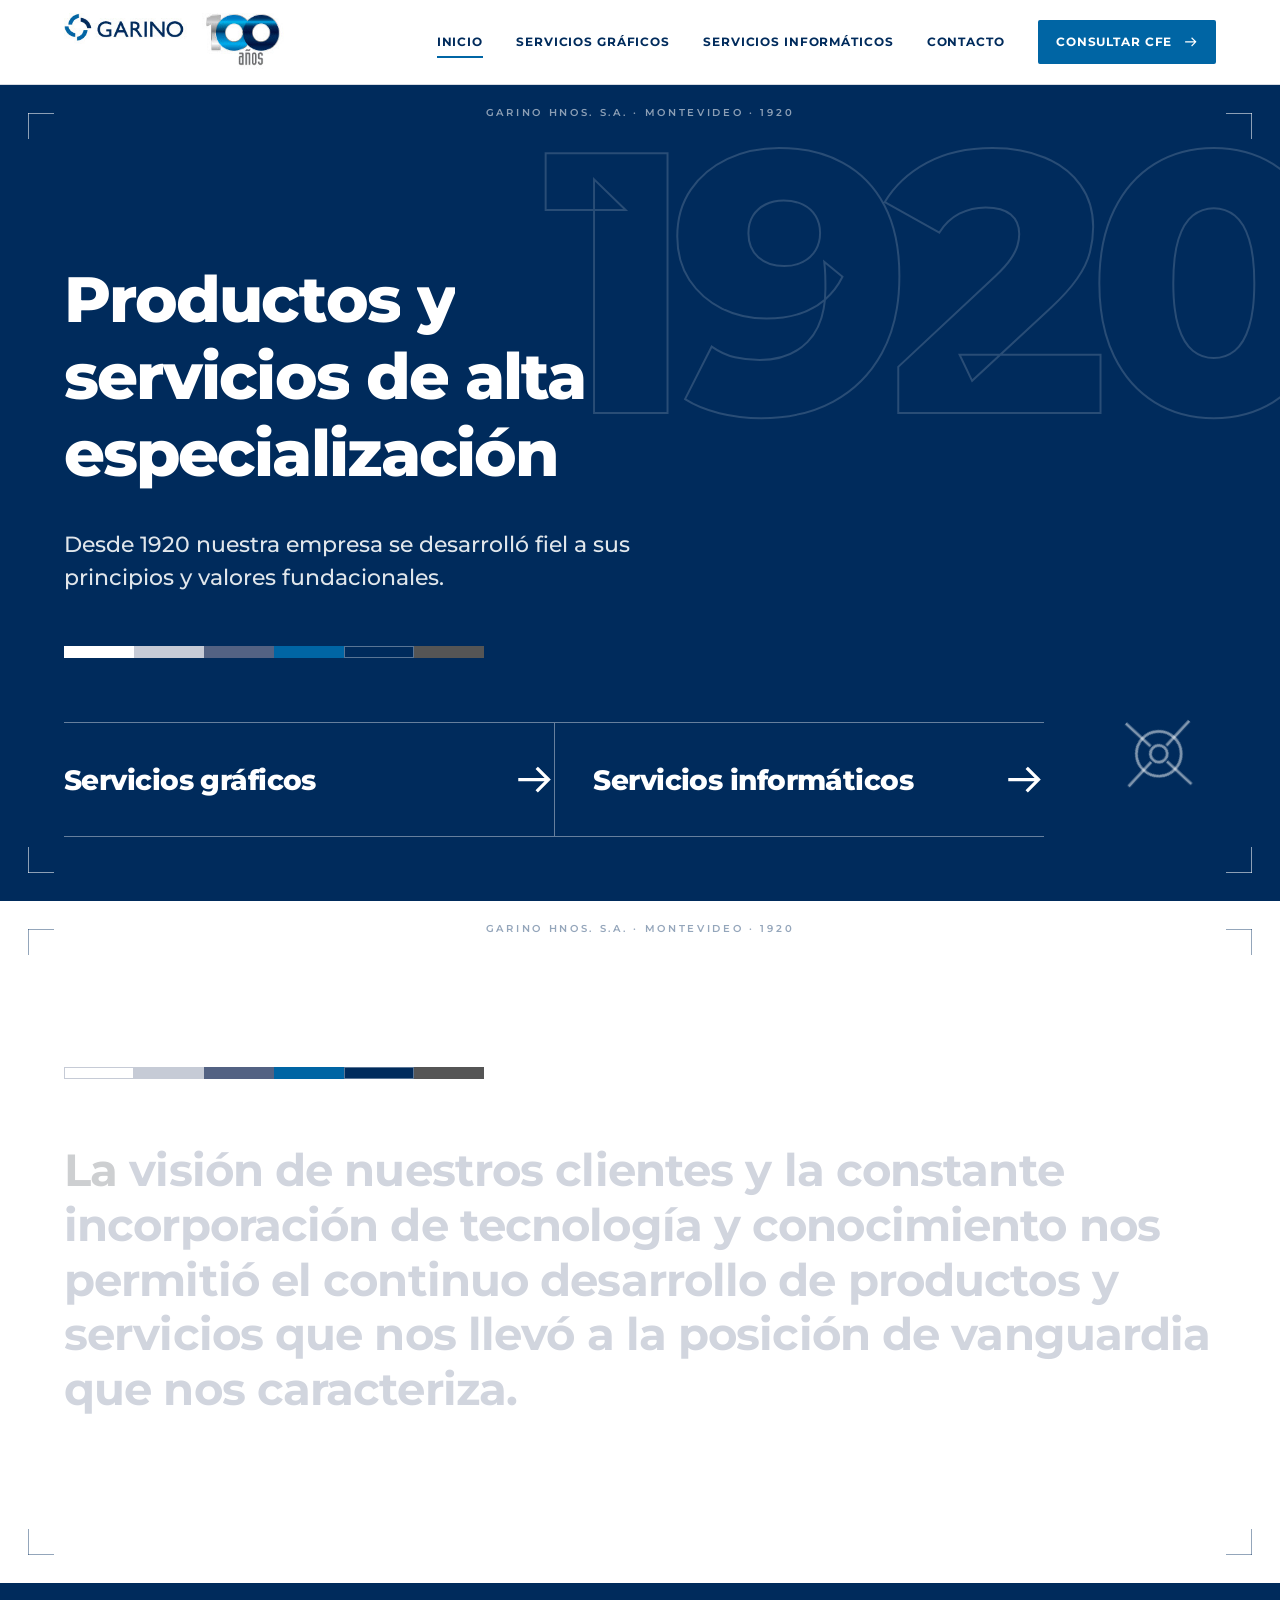
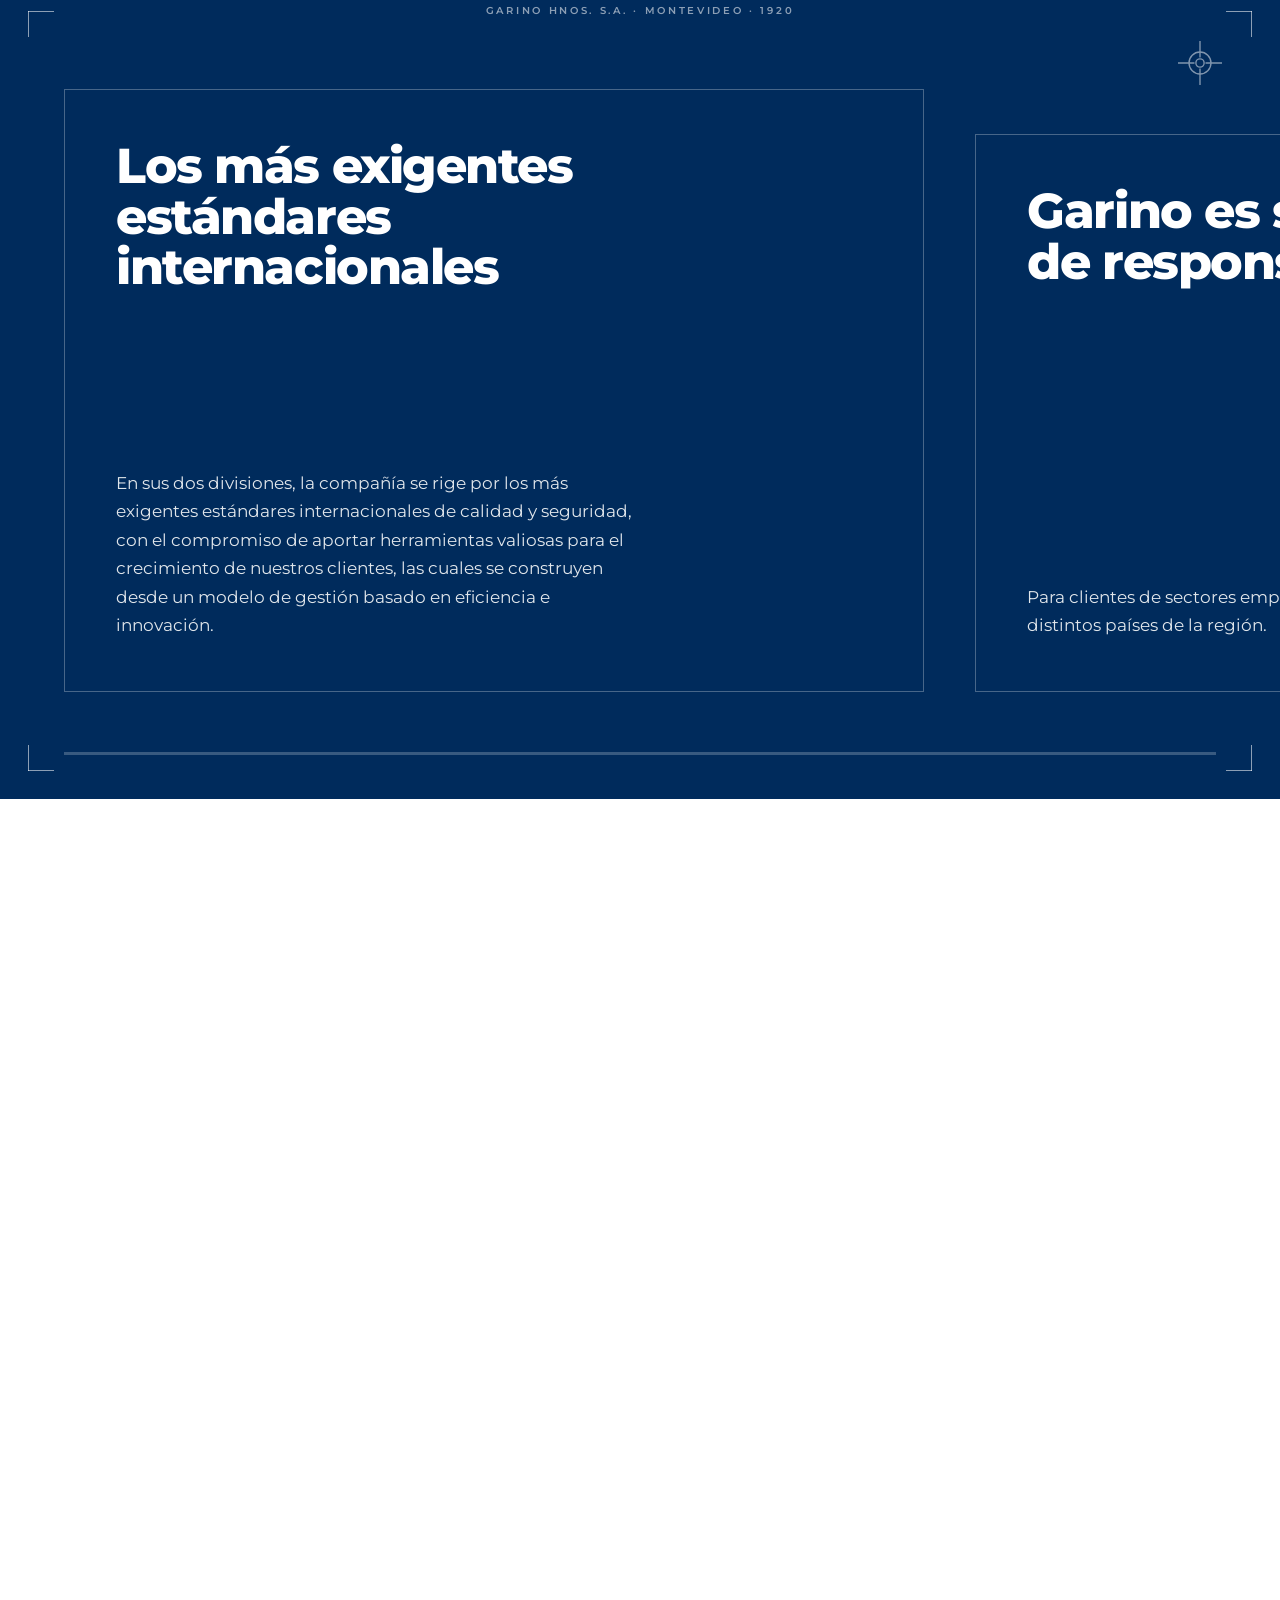
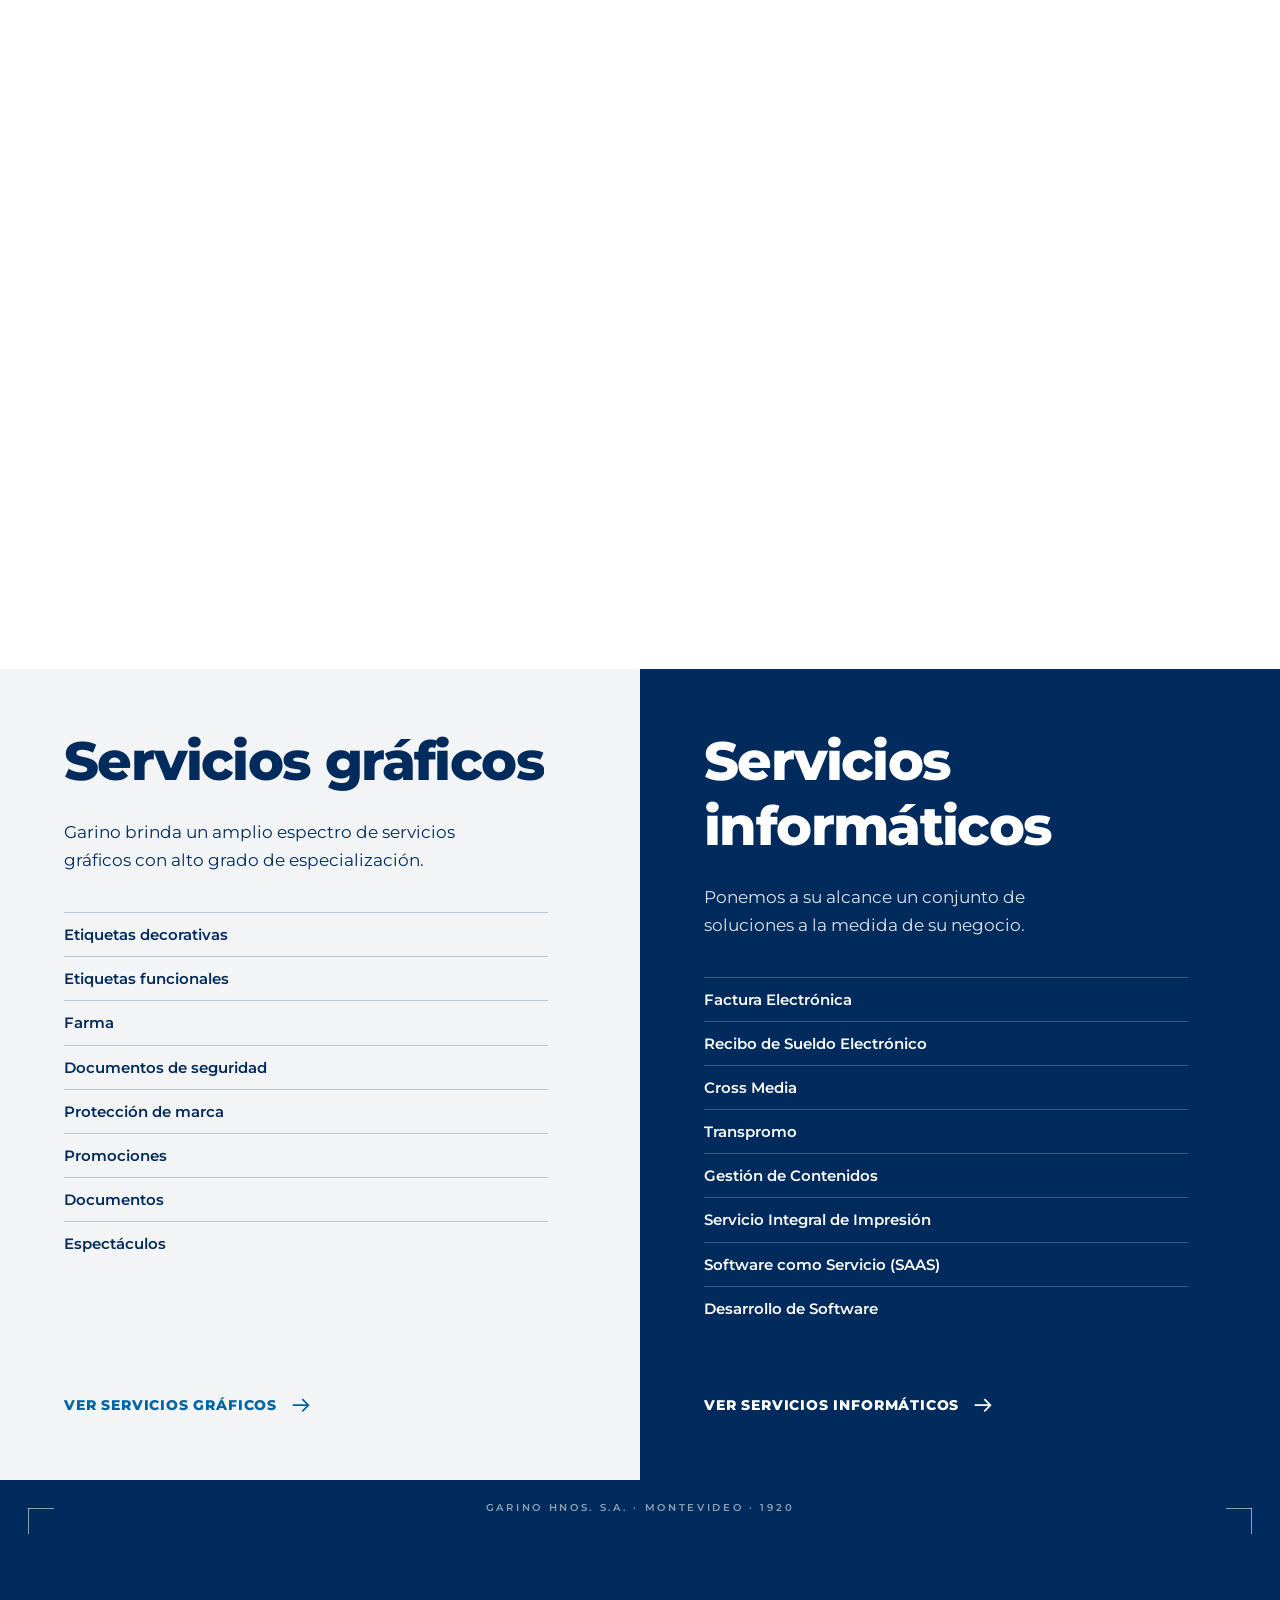
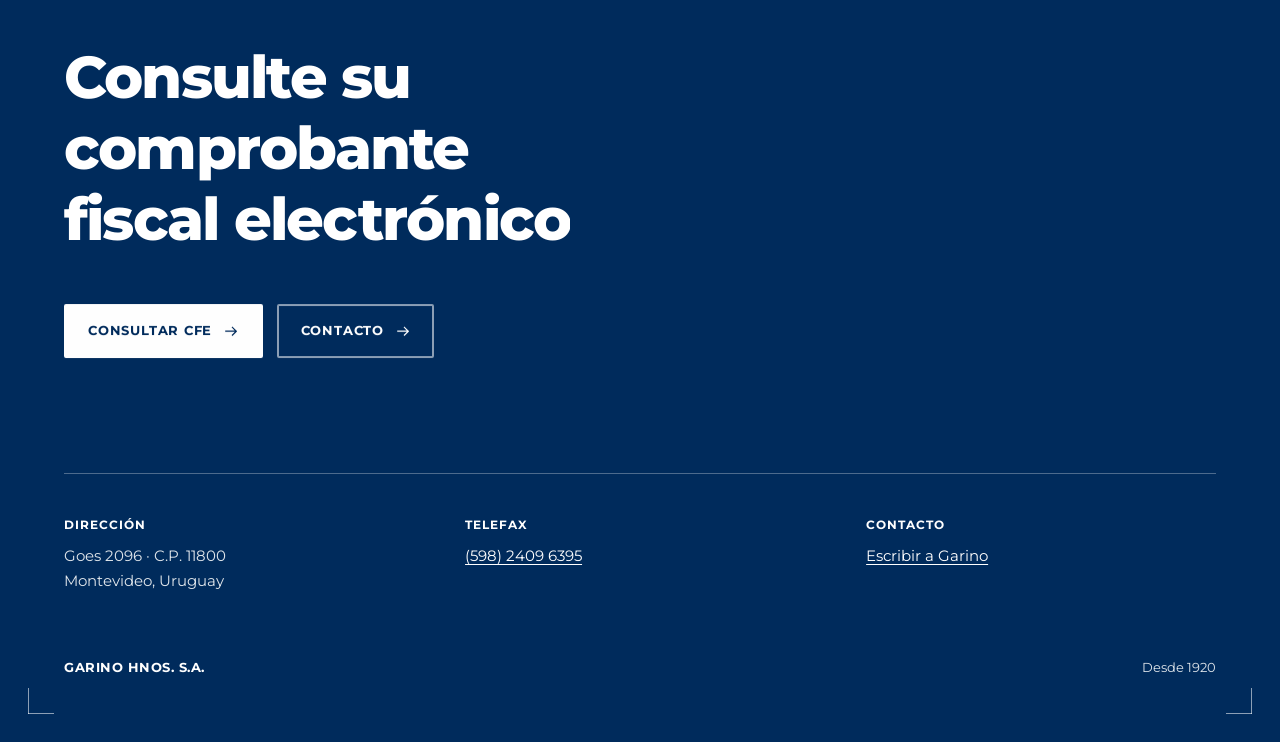
==== index.html @ b213af1c "Restyling completo de Garino: pliego de control, tres páginas, scroll con GSAP Co-Authored-By: Claud" ====
<!DOCTYPE html>
<html lang="es-UY">
<head>
<meta charset="utf-8">
<meta name="viewport" content="width=device-width, initial-scale=1">
<title>GARINO HNOS. S.A. — Productos y servicios de alta especialización</title>
<meta name="description" content="GARINO HNOS. S.A., Montevideo, Uruguay. Desde 1920, servicios gráficos y servicios informáticos de alta especialización.">
<meta name="theme-color" content="#002b5c">
<link rel="preload" href="fonts/Montserrat-Variable.woff2" as="font" type="font/woff2" crossorigin>
<link rel="stylesheet" href="css/styles.css">
<script>document.documentElement.classList.add("js");if(!matchMedia("(prefers-reduced-motion: reduce)").matches)document.documentElement.classList.add("motion");</script>
</head>
<body>
<svg width="0" height="0" style="position:absolute" aria-hidden="true" focusable="false">
  <symbol id="arrow" viewBox="0 0 24 24"><path d="M3 12h17M14 5.5 20.5 12 14 18.5" fill="none" stroke="currentColor" stroke-width="2" stroke-linecap="square"/></symbol>
  <symbol id="reg" viewBox="0 0 48 48"><g fill="none" stroke="currentColor" stroke-width="1.5"><circle cx="24" cy="24" r="12"/><circle cx="24" cy="24" r="4.5"/><path d="M24 0v18M24 30v18M0 24h18M30 24h18"/></g></symbol>
</svg>
<a class="skip" href="#contenido">Ir al contenido</a>
<div class="progress" aria-hidden="true"></div>

<header class="site-header">
  <div class="wrap site-header__in">
    <a class="brand" href="index.html" aria-label="Garino, más de 100 años — inicio"><img src="img/logo_100_anos.jpg" width="346" height="91" alt="GARINO — 100 años"></a>
    <button class="nav-toggle" type="button" aria-expanded="false" aria-controls="nav" aria-label="Menú"><span></span><span></span><span></span></button>
    <nav class="nav" id="nav" aria-label="Principal">
      <a href="index.html" aria-current="page">Inicio</a>
      <a href="graficos.html">Servicios gráficos</a>
      <a href="informaticos.html">Servicios informáticos</a>
      <a href="https://www.garino.com.uy/servicios_informaticos/Contacto.php">Contacto</a>
      <a class="btn" href="https://www.garino.com.uy/consultacfe/">Consultar CFE <svg class="i" aria-hidden="true"><use href="#arrow"/></svg></a>
    </nav>
  </div>
</header>

<main id="contenido">

  <section class="hero sheet sheet--navy">
    <span class="marks" aria-hidden="true"></span>
    <div class="hero__year" aria-hidden="true" data-parallax="0.18">1920</div>
    <div class="hero__reg" aria-hidden="true"><svg class="reg" data-spin><use href="#reg"/></svg></div>
    <div class="wrap">
      <h1 data-split>Productos y servicios de alta especialización</h1>
      <p class="lead" data-reveal>Desde 1920 nuestra empresa se desarrolló fiel a sus principios y valores fundacionales.</p>
      <div class="wedge" aria-hidden="true" data-reveal data-delay="0.1"><i></i><i></i><i></i><i></i><i></i><i></i></div>
      <nav class="doors" aria-label="Divisiones" data-reveal data-delay="0.2">
        <a class="door" href="graficos.html"><span>Servicios gráficos</span><svg class="i" aria-hidden="true"><use href="#arrow"/></svg></a>
        <a class="door" href="informaticos.html"><span>Servicios informáticos</span><svg class="i" aria-hidden="true"><use href="#arrow"/></svg></a>
      </nav>
    </div>
  </section>

  <section class="section sheet">
    <span class="marks marks--ink" aria-hidden="true"></span>
    <div class="wrap">
      <div class="wedge wedge--light section__wedge" aria-hidden="true"><i></i><i></i><i></i><i></i><i></i><i></i></div>
      <p class="statement">La visión de nuestros clientes y la constante incorporación de tecnología y conocimiento nos permitió el continuo desarrollo de productos y servicios que nos llevó a la posición de vanguardia que nos caracteriza.</p>
    </div>
  </section>

  <section class="hscroll sheet sheet--navy" aria-label="Principios de Garino">
    <span class="marks" aria-hidden="true"></span>
    <svg class="reg hscroll__reg" aria-hidden="true"><use href="#reg"/></svg>
    <div class="hscroll__pin">
      <div class="hscroll__track">
        <article class="panel">
          <div class="panel__top"><h2>Los más exigentes estándares internacionales</h2></div>
          <p>En sus dos divisiones, la compañía se rige por los más exigentes estándares internacionales de calidad y seguridad, con el compromiso de aportar herramientas valiosas para el crecimiento de nuestros clientes, las cuales se construyen desde un modelo de gestión basado en eficiencia e innovación.</p>
        </article>
        <article class="panel">
          <div class="panel__top"><h2>Garino es sinónimo de responsabilidad</h2></div>
          <p>Para clientes de sectores empresariales y de gobierno en distintos países de la región.</p>
        </article>
        <article class="panel">
          <div class="panel__top"><h2>Crece junto a sus clientes</h2></div>
          <p>Con una estructura ágil y un equipo humano orientado a la búsqueda de soluciones creativas, Garino crece junto a sus clientes, tan lejos como los nuevos desafíos lo demanden.</p>
        </article>
      </div>
    </div>
    <div class="hscroll__bar" aria-hidden="true"></div>
  </section>

  <section class="divisions" aria-label="Divisiones">
    <a class="division division--a" href="graficos.html">
      <div>
        <h2 data-split>Servicios gráficos</h2>
        <p data-reveal style="margin-top:20px">Garino brinda un amplio espectro de servicios gráficos con alto grado de especialización.</p>
        <ul class="division__list" data-reveal><li>Etiquetas decorativas</li><li>Etiquetas funcionales</li><li>Farma</li><li>Documentos de seguridad</li><li>Protección de marca</li><li>Promociones</li><li>Documentos</li><li>Espectáculos</li></ul>
      </div>
      <span class="division__cta">Ver servicios gráficos <svg class="i" aria-hidden="true"><use href="#arrow"/></svg></span>
    </a>
    <a class="division division--b" href="informaticos.html">
      <div>
        <h2 data-split>Servicios informáticos</h2>
        <p data-reveal style="margin-top:20px">Ponemos a su alcance un conjunto de soluciones a la medida de su negocio.</p>
        <ul class="division__list" data-reveal><li>Factura Electrónica</li><li>Recibo de Sueldo Electrónico</li><li>Cross Media</li><li>Transpromo</li><li>Gestión de Contenidos</li><li>Servicio Integral de Impresión</li><li>Software como Servicio (SAAS)</li><li>Desarrollo de Software</li></ul>
      </div>
      <span class="division__cta">Ver servicios informáticos <svg class="i" aria-hidden="true"><use href="#arrow"/></svg></span>
    </a>
  </section>

  <section class="closing sheet sheet--navy">
    <span class="marks" aria-hidden="true"></span>
    <div class="wrap">
      <h2 data-split>Consulte su comprobante fiscal electrónico</h2>
      <div class="closing__actions" data-reveal>
        <a class="btn btn--light" href="https://www.garino.com.uy/consultacfe/">Consultar CFE <svg class="i" aria-hidden="true"><use href="#arrow"/></svg></a>
        <a class="btn btn--ghost" href="https://www.garino.com.uy/servicios_informaticos/Contacto.php">Contacto <svg class="i" aria-hidden="true"><use href="#arrow"/></svg></a>
      </div>
      <div class="footer-grid">
        <div><h3>Dirección</h3><address>Goes 2096 &middot; C.P. 11800<br>Montevideo, Uruguay</address></div>
        <div><h3>Telefax</h3><p><a href="tel:+59824096395">(598) 2409 6395</a></p></div>
        <div><h3>Contacto</h3><p><a href="https://www.garino.com.uy/servicios_informaticos/Contacto.php">Escribir a Garino</a></p></div>
      </div>
      <div class="footer-note"><strong>GARINO HNOS. S.A.</strong><span>Desde 1920</span></div>
    </div>
  </section>
</main>

<script src="js/vendor/gsap.min.js"></script>
<script src="js/vendor/ScrollTrigger.min.js"></script>
<script src="js/main.js"></script>
</body>
</html>
---- css/styles.css ----
/* GARINO HNOS. S.A. — restyling. Concepto: la página como pliego de imprenta. */

@font-face {
  font-family: "Montserrat";
  src: url("../fonts/Montserrat-Variable-ext.woff2") format("woff2");
  font-weight: 100 900;
  font-style: normal;
  font-display: swap;
  unicode-range: U+0100-02BA, U+02BD-02C5, U+02C7-02CC, U+02CE-02D7, U+02DD-02FF, U+0304, U+0308, U+0329, U+1D00-1DBF, U+1E00-1E9F, U+1EF2-1EFF, U+2020, U+20A0-20AB, U+20AD-20C0, U+2113, U+2C60-2C7F, U+A720-A7FF;
}
@font-face {
  font-family: "Montserrat";
  src: url("../fonts/Montserrat-Variable.woff2") format("woff2");
  font-weight: 100 900;
  font-style: normal;
  font-display: swap;
  unicode-range: U+0000-00FF, U+0131, U+0152-0153, U+02BB-02BC, U+02C6, U+02DA, U+02DC, U+0304, U+0308, U+0329, U+2000-206F, U+20AC, U+2122, U+2191, U+2193, U+2212, U+2215, U+FEFF, U+FFFD;
}

:root {
  --navy: #002b5c;
  --blue: #0065a4;
  --slate: #536283;
  --mist: #c6cbd6;
  --ink: #555555;
  --on-navy: color-mix(in srgb, #ffffff 88%, #002b5c);
  --white: #ffffff;
  --paper: color-mix(in srgb, var(--mist) 22%, white);

  --font: "Montserrat", system-ui, -apple-system, "Segoe UI", Arial, sans-serif;
  --gutter: clamp(20px, 5vw, 88px);
  --section: clamp(96px, 13vw, 190px);
  --header-h: 84px;
  --ease: cubic-bezier(0.16, 1, 0.3, 1);
}

*, *::before, *::after { box-sizing: border-box; }
html { scroll-behavior: smooth; -webkit-text-size-adjust: 100%; scrollbar-color: var(--blue) var(--paper); }
body {
  margin: 0;
  font-family: var(--font);
  font-size: 1.0625rem;
  line-height: 1.65;
  color: var(--ink);
  background: var(--white);
  overflow-x: clip;
  -webkit-font-smoothing: antialiased;
  text-rendering: optimizeLegibility;
}
img, svg { display: block; max-width: 100%; }
a { color: inherit; text-decoration-thickness: 1px; text-underline-offset: 0.22em; }
p { margin: 0 0 1em; max-width: 66ch; }
h1, h2, h3 { font-family: var(--font); font-weight: 800; line-height: 1.04; letter-spacing: -0.03em; margin: 0; text-wrap: balance; color: var(--navy); }
h1 { font-size: clamp(2.3rem, 5vw, 4.5rem); }
h2 { font-size: clamp(1.9rem, 4.6vw, 3.9rem); }
h3 { font-size: clamp(1.25rem, 2vw, 1.6rem); font-weight: 700; letter-spacing: -0.015em; line-height: 1.2; }
ul { margin: 0; padding: 0; list-style: none; }
::selection { background: var(--blue); color: var(--white); }
:focus-visible { outline: 3px solid var(--blue); outline-offset: 3px; }
.on-navy :focus-visible, .sheet--navy :focus-visible { outline-color: var(--white); }
.sr-only { position: absolute; width: 1px; height: 1px; overflow: hidden; clip: rect(0 0 0 0); white-space: nowrap; }
.skip { position: absolute; left: 12px; top: -60px; background: var(--navy); color: var(--white); padding: 10px 16px; z-index: 100; font-weight: 700; }
.skip:focus { top: 12px; }
.i { width: 1.1em; height: 1.1em; flex: none; }
.wrap { width: 100%; max-width: 1480px; margin-inline: auto; padding-inline: var(--gutter); }

/* Progreso de lectura: barra de color del pliego */
.progress { position: fixed; inset: 0 0 auto 0; height: 3px; z-index: 60; background: transparent; pointer-events: none; }
.progress::after { content: ""; display: block; height: 100%; background: var(--blue); transform-origin: 0 50%; transform: scaleX(var(--p, 0)); }

/* Cabecera */
.site-header { position: sticky; top: 0; z-index: 50; background: var(--white); border-bottom: 1px solid color-mix(in srgb, var(--mist) 70%, white); }
.site-header__in { display: flex; align-items: center; justify-content: space-between; gap: 24px; height: var(--header-h); }
.brand { display: block; line-height: 0; }
.brand img { height: 58px; width: auto; }
.nav { display: flex; align-items: center; gap: clamp(18px, 2.6vw, 40px); }
.nav a { font-size: 0.78rem; font-weight: 700; letter-spacing: 0.07em; text-transform: uppercase; text-decoration: none; color: var(--navy); padding: 8px 0; position: relative; }
.nav a:not(.btn)::after { content: ""; position: absolute; left: 0; right: 0; bottom: 2px; height: 2px; background: var(--blue); transform: scaleX(0); transform-origin: 0 50%; transition: transform 0.4s var(--ease); }
.nav a:not(.btn):hover::after, .nav a[aria-current="page"]::after { transform: scaleX(1); }
.nav-toggle { display: none; width: 48px; height: 48px; border: 0; background: none; color: var(--navy); cursor: pointer; padding: 0; margin-right: -10px; }
.nav-toggle span { display: block; width: 24px; height: 2px; background: currentColor; margin: 6px auto; transition: transform 0.35s var(--ease), opacity 0.2s; }
.nav-open .nav-toggle span:nth-child(1) { transform: translateY(8px) rotate(45deg); }
.nav-open .nav-toggle span:nth-child(2) { opacity: 0; }
.nav-open .nav-toggle span:nth-child(3) { transform: translateY(-8px) rotate(-45deg); }

.btn { display: inline-flex; align-items: center; gap: 12px; padding: 14px 22px; font-weight: 700; font-size: 0.82rem; letter-spacing: 0.06em; text-transform: uppercase; text-decoration: none; background: var(--blue); color: var(--white); border: 2px solid var(--blue); border-radius: 2px; transition: background 0.3s, color 0.3s, border-color 0.3s; }
.btn:hover { background: var(--navy); border-color: var(--navy); }
.btn .i { transition: transform 0.4s var(--ease); }
.btn:hover .i { transform: translateX(4px); }
.btn--light { background: var(--white); color: var(--navy); border-color: var(--white); }
.btn--light:hover { background: var(--mist); border-color: var(--mist); color: var(--navy); }
.btn--ghost { background: transparent; color: var(--white); border-color: color-mix(in srgb, var(--white) 55%, transparent); }
.btn--ghost:hover { background: var(--white); color: var(--navy); border-color: var(--white); }
.site-header .btn { padding: 10px 16px; color: var(--white); }

/* Pliego: marcas de corte, registro y escala de tonos */
.sheet { position: relative; isolation: isolate; }
.sheet--navy { background: var(--navy); color: var(--white); }
.sheet--navy h1, .sheet--navy h2, .sheet--navy h3 { color: var(--white); }
.sheet--navy p { color: var(--on-navy); }
.sheet--paper { background: var(--paper); }
.marks { position: absolute; inset: clamp(14px, 2.2vw, 30px); pointer-events: none; z-index: 1; color: color-mix(in srgb, currentColor 55%, transparent);
  --m: 26px;
  background:
    linear-gradient(currentColor, currentColor) 0 0 / var(--m) 1px no-repeat,
    linear-gradient(currentColor, currentColor) 0 0 / 1px var(--m) no-repeat,
    linear-gradient(currentColor, currentColor) 100% 0 / var(--m) 1px no-repeat,
    linear-gradient(currentColor, currentColor) 100% 0 / 1px var(--m) no-repeat,
    linear-gradient(currentColor, currentColor) 0 100% / var(--m) 1px no-repeat,
    linear-gradient(currentColor, currentColor) 0 100% / 1px var(--m) no-repeat,
    linear-gradient(currentColor, currentColor) 100% 100% / var(--m) 1px no-repeat,
    linear-gradient(currentColor, currentColor) 100% 100% / 1px var(--m) no-repeat; }
.marks::after { content: "GARINO HNOS. S.A.  \00B7  MONTEVIDEO  \00B7  1920"; position: absolute; top: -5px; left: 50%; transform: translateX(-50%); font-size: 0.6rem; font-weight: 600; letter-spacing: 0.28em; white-space: nowrap; color: inherit; background: transparent; padding: 0 12px; line-height: 10px; }
.marks--ink { color: color-mix(in srgb, var(--navy) 42%, transparent); }
.section__wedge { margin-bottom: clamp(40px, 5vw, 72px); }
.wedge { display: flex; height: 12px; width: 100%; max-width: 420px; }
.wedge i { flex: 1; display: block; }
.wedge i:nth-child(1) { background: var(--white); }
.wedge i:nth-child(2) { background: var(--mist); }
.wedge i:nth-child(3) { background: var(--slate); }
.wedge i:nth-child(4) { background: var(--blue); }
.wedge i:nth-child(5) { background: var(--navy); box-shadow: inset 0 0 0 1px color-mix(in srgb, var(--white) 35%, transparent); }
.wedge i:nth-child(6) { background: var(--ink); }
.wedge--light i:nth-child(1) { box-shadow: inset 0 0 0 1px var(--mist); }
.reg { width: 56px; height: 56px; color: currentColor; }

/* Héroe */
.hero { min-height: calc(100svh - var(--header-h)); display: flex; align-items: flex-end; overflow: hidden; padding-block: clamp(48px, 6vw, 96px) clamp(40px, 5vw, 72px); }
.hero .wrap { position: relative; z-index: 2; }
.hero h1 { max-width: 12ch; }
.hero__year { position: absolute; right: -3vw; top: 6%; z-index: 0; font-weight: 800; font-size: clamp(8rem, 29vw, 28rem); line-height: 0.8; letter-spacing: -0.06em; color: transparent; -webkit-text-stroke: 2px color-mix(in srgb, var(--white) 16%, transparent); user-select: none; pointer-events: none; }
.hero__reg { position: absolute; z-index: 1; right: clamp(24px, 6vw, 96px); bottom: clamp(56px, 8vw, 110px); color: color-mix(in srgb, var(--white) 50%, transparent); }
.hero__reg .reg { width: clamp(56px, 7vw, 96px); height: auto; aspect-ratio: 1; }
.lead { font-size: clamp(1.1rem, 1.7vw, 1.4rem); line-height: 1.55; max-width: 44ch; margin-top: clamp(20px, 2.4vw, 32px); font-weight: 500; }
.hero .wedge { margin-top: clamp(32px, 4vw, 52px); }
.doors { display: grid; grid-template-columns: repeat(2, minmax(0, 1fr)); gap: 0; margin-top: clamp(40px, 5vw, 72px); border-top: 1px solid color-mix(in srgb, var(--white) 40%, transparent); max-width: 980px; }
.door { display: flex; align-items: center; justify-content: space-between; gap: 20px; padding: clamp(20px, 2.6vw, 34px) 0; text-decoration: none; color: var(--white); font-weight: 800; font-size: clamp(1.1rem, 2.2vw, 1.75rem); letter-spacing: -0.02em; border-bottom: 1px solid color-mix(in srgb, var(--white) 40%, transparent); transition: color 0.3s; }
.door + .door { padding-left: clamp(20px, 3vw, 44px); border-left: 1px solid color-mix(in srgb, var(--white) 40%, transparent); }
.door .i { width: 1.4em; height: 1.4em; transition: transform 0.5s var(--ease); }
.door:hover { color: var(--mist); }
.door:hover .i { transform: translateX(8px); }

/* Secciones */
.section { padding-block: var(--section); position: relative; }
.statement { font-size: clamp(1.55rem, 3.5vw, 3rem); font-weight: 700; line-height: 1.22; letter-spacing: -0.02em; color: var(--navy); max-width: 28em; margin: 0; }
.statement .w { transition: none; }
.intro-grid { display: grid; grid-template-columns: minmax(0, 5fr) minmax(0, 7fr); gap: clamp(32px, 6vw, 120px); align-items: start; }
.stack > * + * { margin-top: clamp(20px, 2.4vw, 32px); }

/* Scroll horizontal fijado */
.hscroll { position: relative; overflow: hidden; }
.hscroll__pin { min-height: calc(100svh - var(--header-h)); display: flex; align-items: center; padding-block: clamp(64px, 8vw, 110px); }
.hscroll__track { display: flex; gap: clamp(24px, 4vw, 64px); padding-inline: var(--gutter); will-change: transform; }
.panel { flex: none; width: min(78vw, 860px); display: flex; flex-direction: column; justify-content: space-between; gap: clamp(28px, 4vw, 56px); min-height: min(62svh, 560px); padding: clamp(28px, 4vw, 56px); border: 1px solid color-mix(in srgb, currentColor 28%, transparent); position: relative; }
.panel__top { display: flex; align-items: flex-start; justify-content: space-between; gap: 24px; }
.panel:nth-child(even) { width: min(70vw, 720px); margin-top: clamp(24px, 5vh, 64px); }
.panel:nth-child(3n) { width: min(86vw, 940px); }
.hscroll__reg { position: absolute; right: clamp(28px, 4.5vw, 72px); top: clamp(28px, 4.5vw, 72px); opacity: 0.5; width: 44px; height: 44px; }
.panel h2 { font-size: clamp(1.8rem, 3.8vw, 3.2rem); max-width: 14ch; }
.panel p { margin: 0; font-size: clamp(1rem, 1.35vw, 1.2rem); max-width: 48ch; }
.panel ul { margin-top: 18px; display: grid; gap: 6px; font-weight: 600; }
.panel ul li { padding: 8px 0; border-top: 1px solid color-mix(in srgb, currentColor 22%, transparent); }
.panel__link { margin-top: 20px; display: inline-flex; align-items: center; gap: 10px; font-weight: 700; font-size: 0.8rem; letter-spacing: 0.06em; text-transform: uppercase; }
.hscroll__bar { position: absolute; left: var(--gutter); right: var(--gutter); bottom: clamp(24px, 3.5vw, 44px); height: 3px; background: color-mix(in srgb, currentColor 22%, transparent); }
.hscroll__bar::after { content: ""; position: absolute; inset: 0; background: var(--blue); transform-origin: 0 50%; transform: scaleX(var(--hp, 0)); }
.sheet--navy .hscroll__bar::after { background: var(--white); }

/* Divisiones */
.divisions { display: grid; grid-template-columns: 1fr 1fr; }
.division { position: relative; display: flex; flex-direction: column; justify-content: space-between; gap: clamp(36px, 5vw, 72px); min-height: 0; padding: clamp(32px, 5vw, 80px) var(--gutter); text-decoration: none; overflow: hidden; transition: background 0.5s var(--ease), color 0.5s var(--ease); }
.division--a { background: var(--paper); color: var(--navy); }
.division--b { background: var(--navy); color: var(--white); }
.division h2 { font-size: clamp(2rem, 4.2vw, 3.6rem); }
.division--b h2 { color: var(--white); }
.division p { max-width: 36ch; }
.division--b p { color: var(--on-navy); }
.division__cta { display: inline-flex; align-items: center; gap: 14px; font-weight: 800; font-size: 0.85rem; letter-spacing: 0.06em; text-transform: uppercase; color: var(--blue); }
.division--b .division__cta { color: var(--white); }
.division__cta .i { transition: transform 0.5s var(--ease); width: 1.5em; height: 1.5em; }
.division:hover .division__cta .i { transform: translateX(10px); }
.division:hover.division--a { background: var(--mist); }
.division:hover.division--b { background: var(--blue); }
/* Listas de nombres reales dentro de cada división */
.division__list { display: grid; gap: 0; margin-top: clamp(20px, 3vw, 40px); max-width: 44ch; }
.division__list li { padding: 9px 0; border-top: 1px solid color-mix(in srgb, currentColor 22%, transparent); font-weight: 600; font-size: 0.95rem; }

/* Listas tipográficas (sin tarjetas) */
.rows > li { display: grid; grid-template-columns: minmax(0, 4fr) minmax(0, 7fr); gap: clamp(16px, 4vw, 80px); padding: clamp(22px, 2.6vw, 36px) 0; border-top: 1px solid color-mix(in srgb, var(--slate) 35%, transparent); }
.rows > li:last-child { border-bottom: 1px solid color-mix(in srgb, var(--slate) 35%, transparent); }
.rows h3 { color: var(--navy); }
.rows p { margin: 0; }
.sheet--navy .rows > li, .sheet--navy .rows > li:last-child { border-color: color-mix(in srgb, var(--white) 28%, transparent); }
.sheet--navy .rows h3 { color: var(--white); }
.rows a { font-weight: 700; color: var(--blue); }
.sheet--navy .rows a { color: var(--white); }

.specs { display: grid; grid-template-columns: repeat(2, minmax(0, 1fr)); gap: clamp(32px, 6vw, 96px); }
.specs h3 { margin-bottom: 18px; }
.specs li { padding: 10px 0; border-top: 1px solid color-mix(in srgb, var(--slate) 30%, transparent); font-weight: 600; color: var(--navy); }

/* Cierre y pie */
.closing { padding-block: var(--section) clamp(40px, 5vw, 72px); overflow: hidden; }
.closing .wrap { position: relative; z-index: 2; }
.closing h2 { max-width: 16ch; }
.closing__actions { display: flex; flex-wrap: wrap; gap: 14px; margin-top: clamp(28px, 3.4vw, 48px); }
.footer-grid { display: grid; grid-template-columns: repeat(3, minmax(0, 1fr)); gap: clamp(24px, 4vw, 64px); margin-top: clamp(72px, 9vw, 140px); padding-top: clamp(28px, 3.4vw, 44px); border-top: 1px solid color-mix(in srgb, var(--white) 30%, transparent); font-size: 0.95rem; }
.footer-grid h3 { font-size: 0.78rem; letter-spacing: 0.08em; text-transform: uppercase; color: var(--white); margin-bottom: 10px; font-weight: 700; }
.footer-grid p, .footer-grid address { margin: 0; font-style: normal; color: var(--on-navy); }
.footer-grid a { color: var(--white); }
.footer-note { margin-top: clamp(40px, 5vw, 72px); display: flex; flex-wrap: wrap; justify-content: space-between; gap: 16px; align-items: center; font-size: 0.8rem; color: var(--on-navy); }
.footer-note strong { color: var(--white); letter-spacing: 0.04em; }

/* Revelados (solo con JS y movimiento permitido) */
.js.motion [data-reveal] { opacity: 0; transform: translateY(36px); }
.js.motion [data-split] .line { display: block; overflow: hidden; padding-bottom: 0.08em; margin-bottom: -0.08em; }
.js.motion [data-split] .line > span { display: inline-block; transform: translateY(110%); }
.statement .w { color: var(--navy); }
.js.motion .statement .w { color: color-mix(in srgb, var(--mist) 80%, white); }

/* Tablet y móvil */
@media (max-width: 959px) {
  .intro-grid, .specs { grid-template-columns: 1fr; }
  .rows > li { grid-template-columns: 1fr; gap: 8px; }
  .divisions { grid-template-columns: 1fr; }
  .division { min-height: 0; padding-block: clamp(48px, 10vw, 88px); }
  .footer-grid { grid-template-columns: 1fr 1fr; }
}
@media (max-width: 859px) {
  :root { --header-h: 68px; }
  .brand img { height: 46px; }
  .nav-toggle { display: block; }
  .nav { position: fixed; inset: var(--header-h) 0 0 0; background: var(--navy); flex-direction: column; align-items: flex-start; justify-content: flex-start; gap: 0; padding: 28px var(--gutter); transform: translateY(-8px); opacity: 0; visibility: hidden; transition: opacity 0.3s, transform 0.4s var(--ease), visibility 0s 0.4s; overflow-y: auto; }
  .nav-open .nav { opacity: 1; transform: none; visibility: visible; transition: opacity 0.3s, transform 0.4s var(--ease); }
  .nav a { color: var(--white); font-size: 1.15rem; padding: 18px 0; width: 100%; border-bottom: 1px solid color-mix(in srgb, var(--white) 22%, transparent); }
  .nav a::after { display: none; }
  .nav .btn { margin-top: 24px; width: auto; background: var(--white); color: var(--navy); border-color: var(--white); justify-content: space-between; padding: 16px 22px; }
  .nav-open { overflow: hidden; }
  .hscroll__pin { min-height: 0; padding-block: var(--section); display: block; }
  .hscroll__track { flex-direction: column; padding-inline: var(--gutter); }
  .panel, .panel:nth-child(even), .panel:nth-child(3n) { width: 100%; margin-top: 0; min-height: 0; }
  .hscroll__bar { display: none; }
  .hscroll__reg { display: none; }
}
@media (max-width: 599px) {
  .marks::after { display: none; }
  .doors { grid-template-columns: 1fr; }
  .door + .door { padding-left: 0; border-left: 0; }
  .footer-grid { grid-template-columns: 1fr; }
  .hero__year { top: 2%; right: -6vw; }
  .hero__reg { display: none; }
  .hero { padding-bottom: 48px; }
  .panel { padding: 24px; }
}

@media (prefers-reduced-motion: reduce) {
  html { scroll-behavior: auto; }
  *, *::before, *::after { transition-duration: 0.01ms !important; animation-duration: 0.01ms !important; }
  .hscroll__pin { min-height: 0; padding-block: var(--section); display: block; }
  .hscroll__track { flex-direction: column; }
  .panel, .panel:nth-child(even), .panel:nth-child(3n) { width: 100%; margin-top: 0; min-height: 0; }
  .hscroll__bar { display: none; }
}
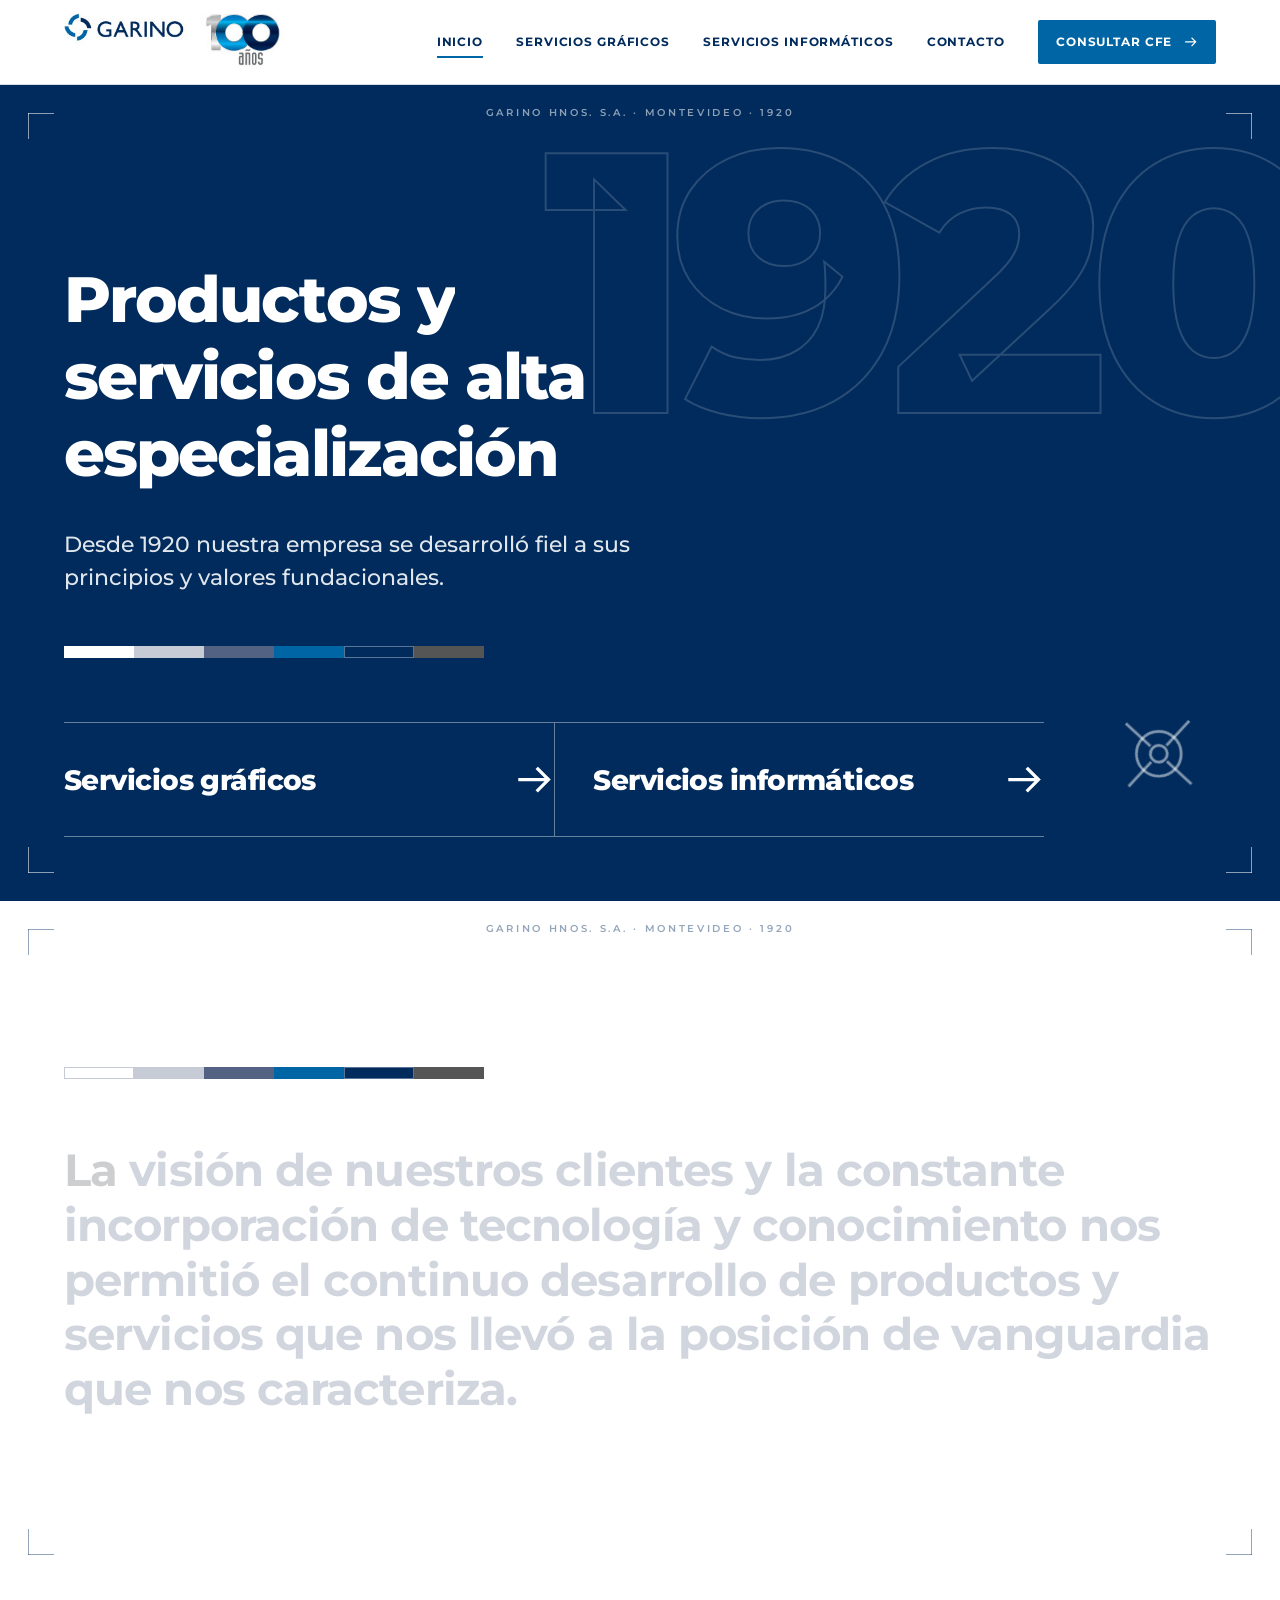
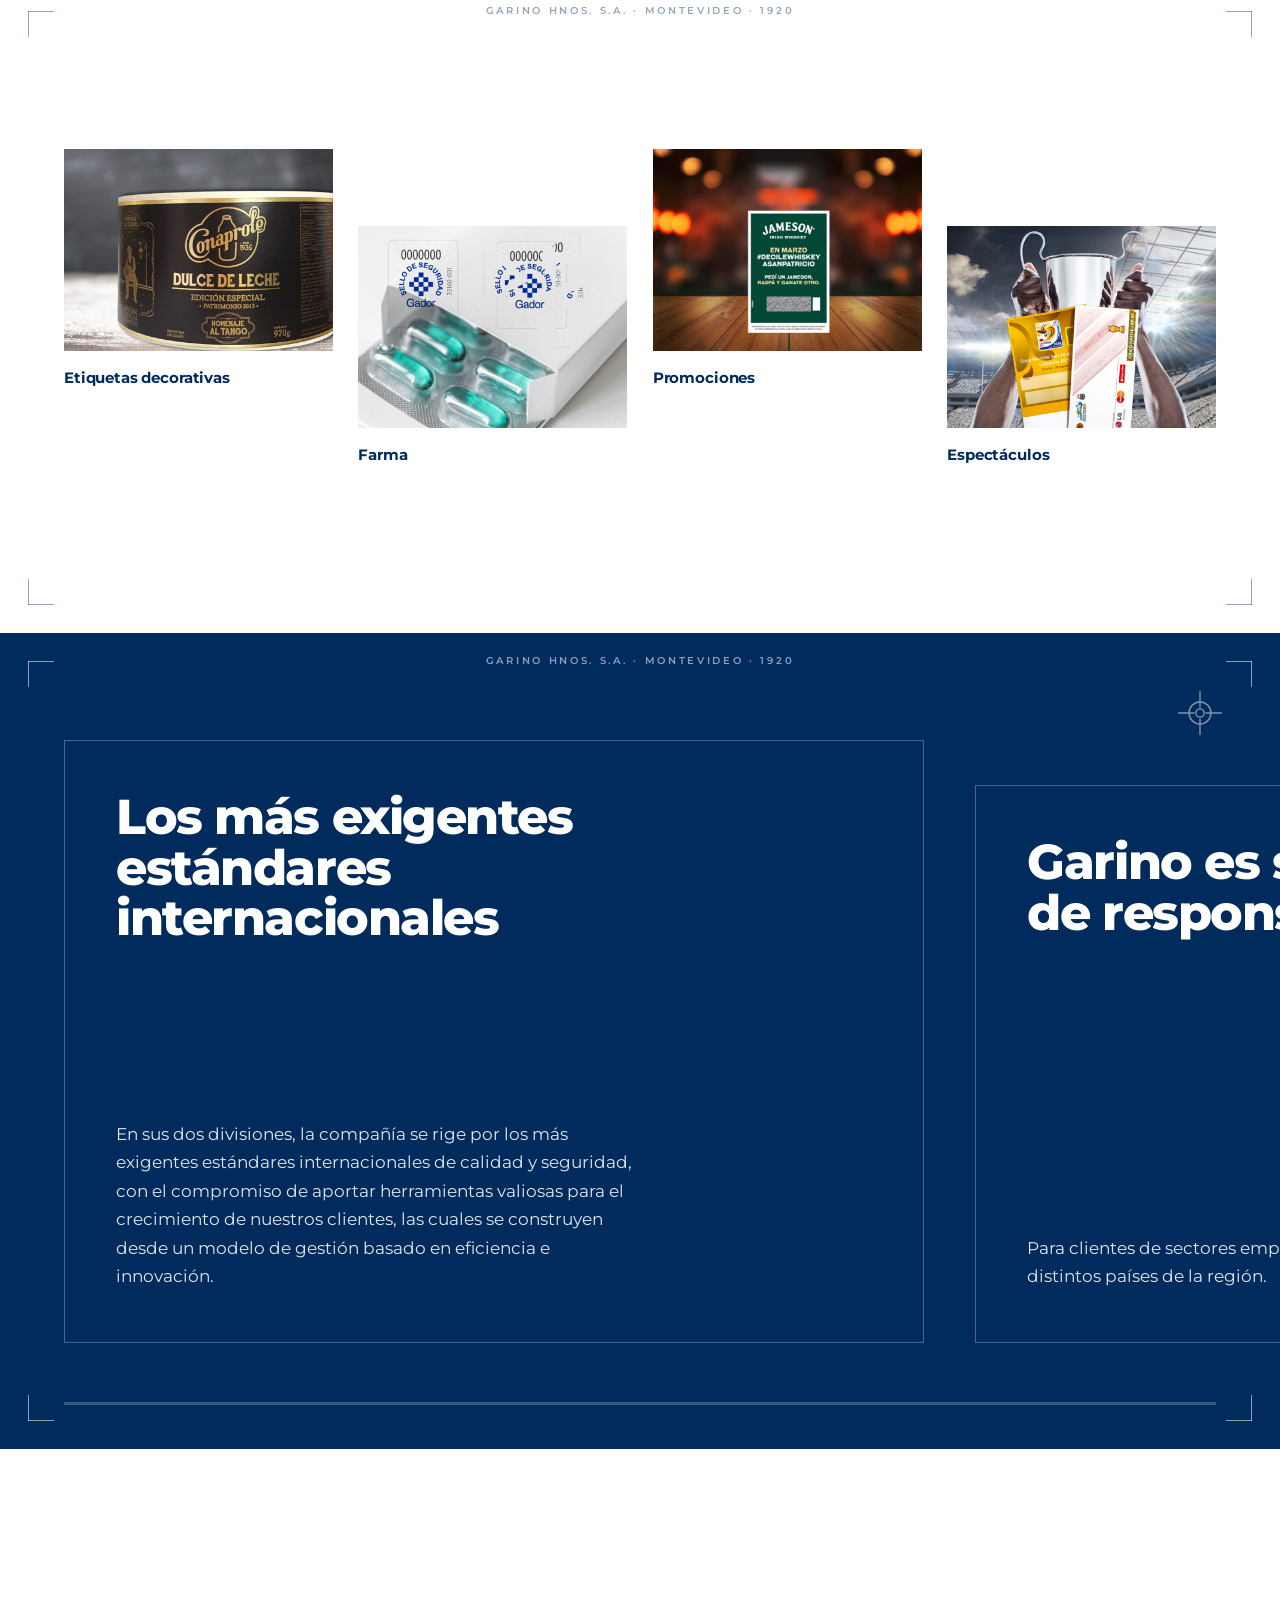
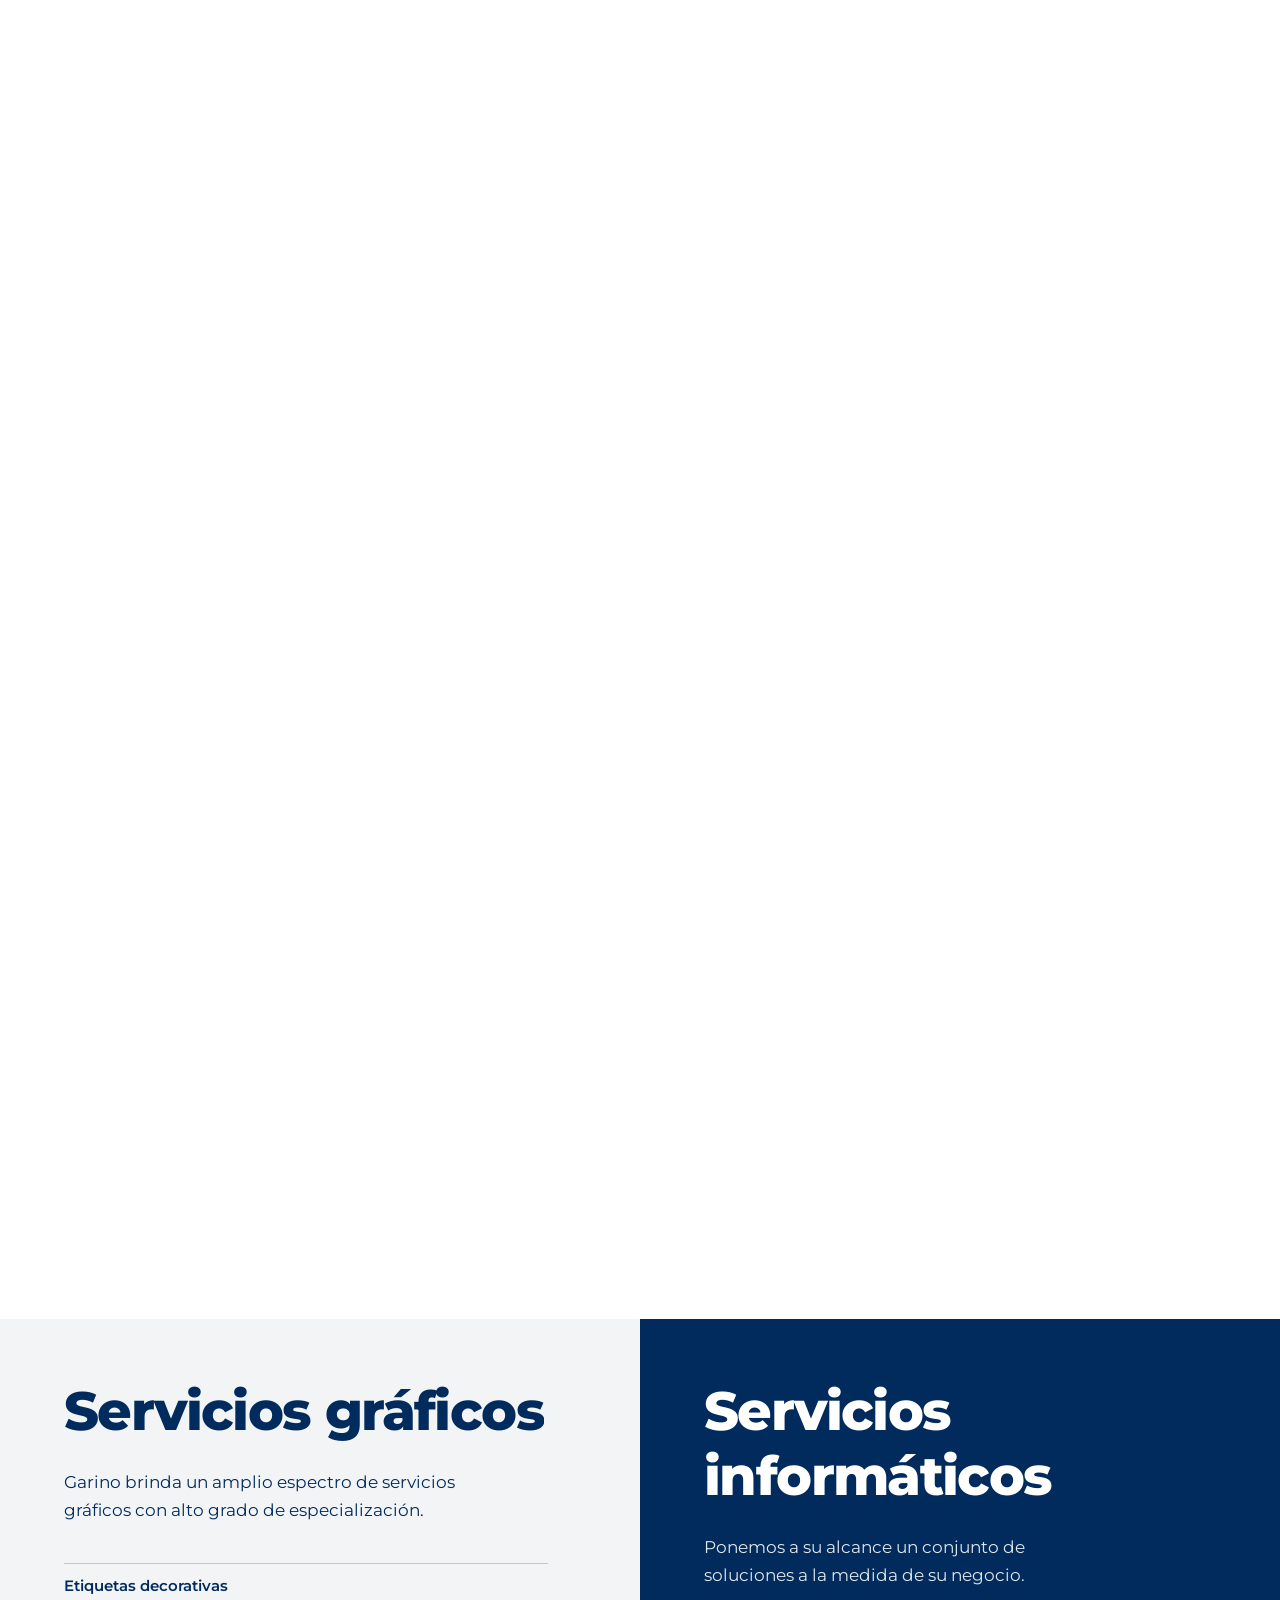
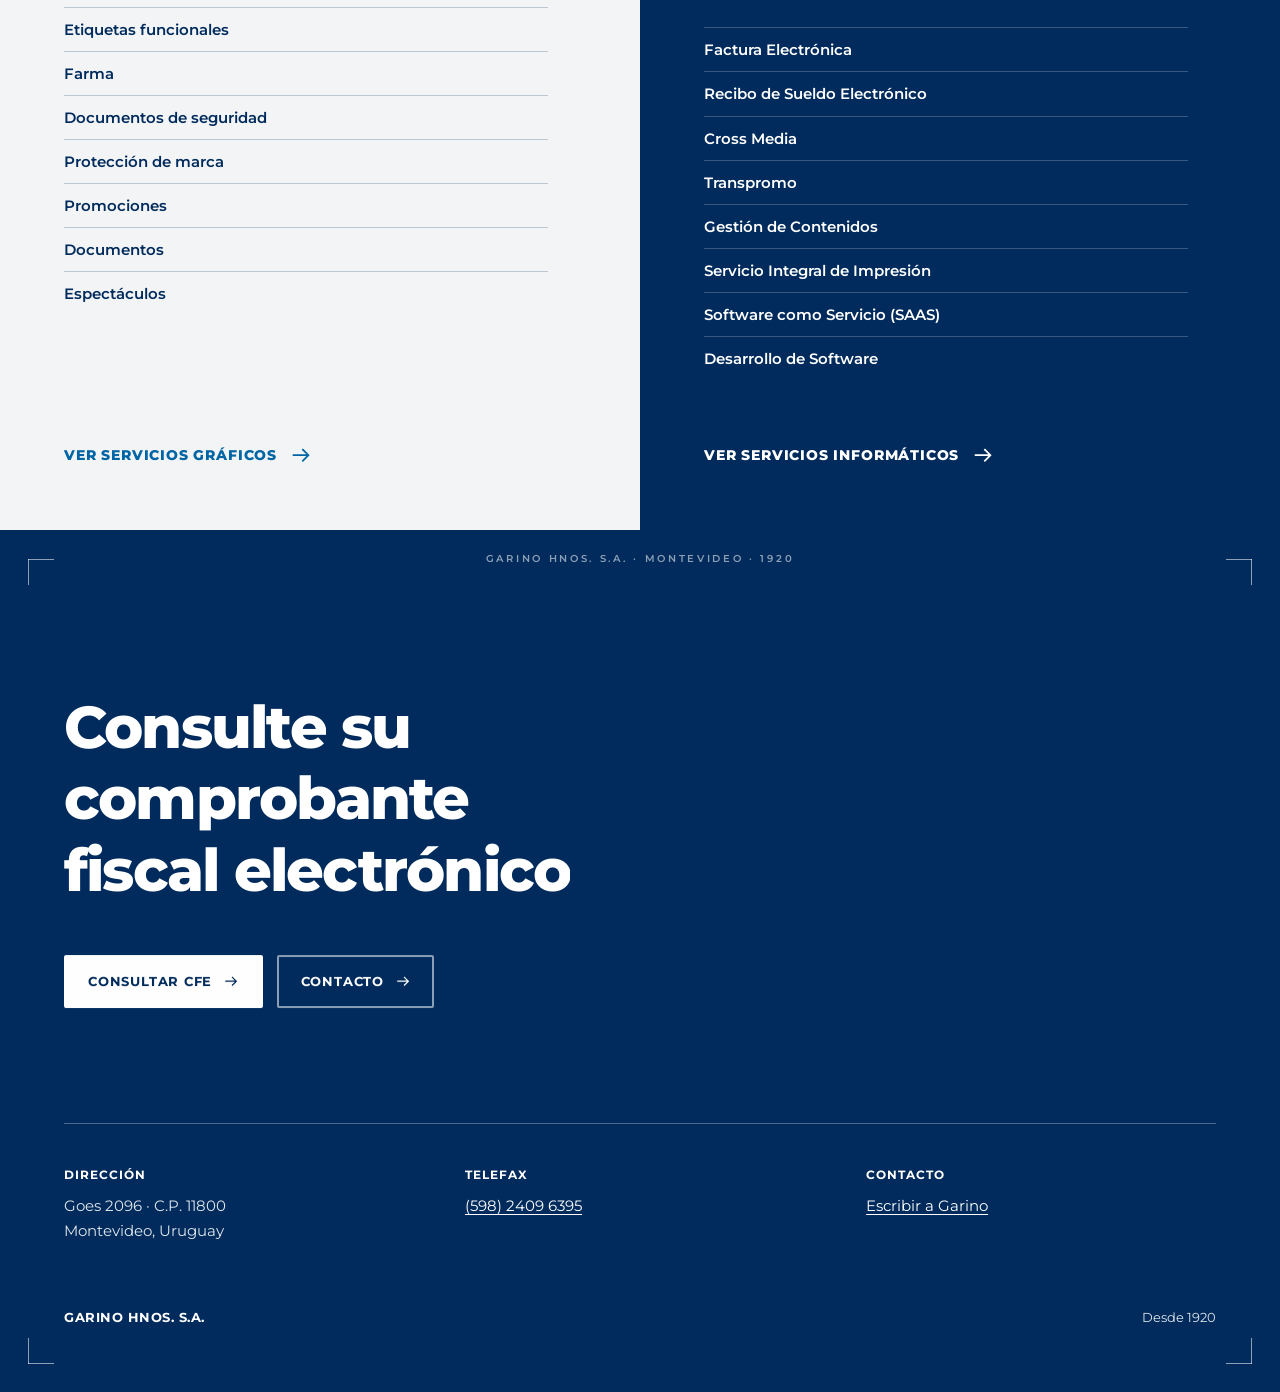
==== commit adc8696d: "Agregar fotos reales de la imprenta en gráficos, inicio e informáticos Co-Authored-By: Claude Sonnet" ====
--- a/index.html
+++ b/index.html
@@ -54,6 +54,13 @@
     <div class="wrap">
       <div class="wedge wedge--light section__wedge" aria-hidden="true"><i></i><i></i><i></i><i></i><i></i><i></i></div>
       <p class="statement">La visión de nuestros clientes y la constante incorporación de tecnología y conocimiento nos permitió el continuo desarrollo de productos y servicios que nos llevó a la posición de vanguardia que nos caracteriza.</p>
+    </div>
+  </section>
+
+  <section class="section sheet" aria-label="Productos gráficos">
+    <span class="marks marks--ink" aria-hidden="true"></span>
+    <div class="wrap">
+      <div class="gallery"><figure data-reveal data-delay="0.0"><a href="graficos.html"><div class="frame"><img src="img/graf/decorativas.jpg" width="900" height="700" alt="Etiqueta autoadhesiva decorativa impresa con acabados dorados sobre un envase de dulce de leche" loading="lazy"></div><figcaption>Etiquetas decorativas</figcaption></a></figure><figure data-reveal data-delay="0.08"><a href="graficos.html"><div class="frame"><img src="img/graf/trazabilidad.jpg" width="900" height="700" alt="Sello de seguridad con numeración sobre un envase de cápsulas farmacéuticas" loading="lazy"></div><figcaption>Farma</figcaption></a></figure><figure data-reveal data-delay="0.16"><a href="graficos.html"><div class="frame"><img src="img/graf/promos.jpg" width="900" height="700" alt="Raspe promocional impreso con zona raspable" loading="lazy"></div><figcaption>Promociones</figcaption></a></figure><figure data-reveal data-delay="0.24"><a href="graficos.html"><div class="frame"><img src="img/graf/tickets.jpg" width="900" height="700" alt="Entradas de espectáculos con elementos de seguridad" loading="lazy"></div><figcaption>Espectáculos</figcaption></a></figure></div>
     </div>
   </section>
 
--- a/css/styles.css
+++ b/css/styles.css
@@ -260,3 +260,34 @@
   .panel, .panel:nth-child(even), .panel:nth-child(3n) { width: 100%; margin-top: 0; min-height: 0; }
   .hscroll__bar { display: none; }
 }
+
+/* Fotos reales de productos */
+.panel.panel--photo, .panel.panel--photo:nth-child(n) { flex-direction: row; padding: 0; gap: 0; width: min(88vw, 1000px); margin-top: 0; overflow: hidden; }
+.panel__text { flex: 1 1 56%; display: flex; flex-direction: column; justify-content: space-between; gap: clamp(28px, 4vw, 56px); padding: clamp(28px, 4vw, 56px); min-width: 0; }
+.panel__photo { flex: 0 0 42%; margin: 0; position: relative; overflow: hidden; background: var(--slate); }
+.panel__photo img { width: 100%; height: 100%; object-fit: cover; display: block; }
+.rows--photo > li { grid-template-columns: minmax(180px, 3fr) minmax(0, 3fr) minmax(0, 5fr); align-items: start; }
+.rows--photo figure { margin: 0; overflow: hidden; background: var(--mist); }
+.rows--photo figure img { width: 100%; height: auto; aspect-ratio: 4 / 3; object-fit: cover; display: block; }
+.rows--photo > li.no-photo h3 { grid-column: 2; }
+.rows-head { margin-bottom: clamp(32px, 4vw, 56px); max-width: 16ch; }
+.gallery { display: grid; grid-template-columns: repeat(4, minmax(0, 1fr)); gap: clamp(14px, 2vw, 32px); align-items: start; }
+.gallery figure { margin: 0; }
+.gallery figure:nth-child(even) { margin-top: clamp(32px, 6vw, 96px); }
+.gallery a { display: block; text-decoration: none; color: var(--navy); }
+.gallery img { width: 100%; height: auto; aspect-ratio: 4 / 3; object-fit: cover; display: block; background: var(--mist); transition: transform 0.8s var(--ease); }
+.gallery .frame { overflow: hidden; }
+.gallery a:hover img { transform: scale(1.04); }
+.gallery figcaption { margin-top: 14px; font-weight: 700; font-size: 0.95rem; letter-spacing: -0.01em; color: var(--navy); }
+@media (max-width: 959px) {
+  .rows--photo > li { grid-template-columns: 1fr; }
+  .rows--photo > li.no-photo h3 { grid-column: auto; }
+  .gallery { grid-template-columns: repeat(2, minmax(0, 1fr)); }
+}
+@media (max-width: 859px) {
+  .panel.panel--photo, .panel.panel--photo:nth-child(n) { flex-direction: column; width: 100%; }
+  .panel__photo { order: -1; flex: none; aspect-ratio: 4 / 3; }
+}
+
+.aside-photo { margin: clamp(24px, 3vw, 40px) 0 0; max-width: 480px; overflow: hidden; background: var(--mist); }
+.aside-photo img { width: 100%; height: auto; display: block; }
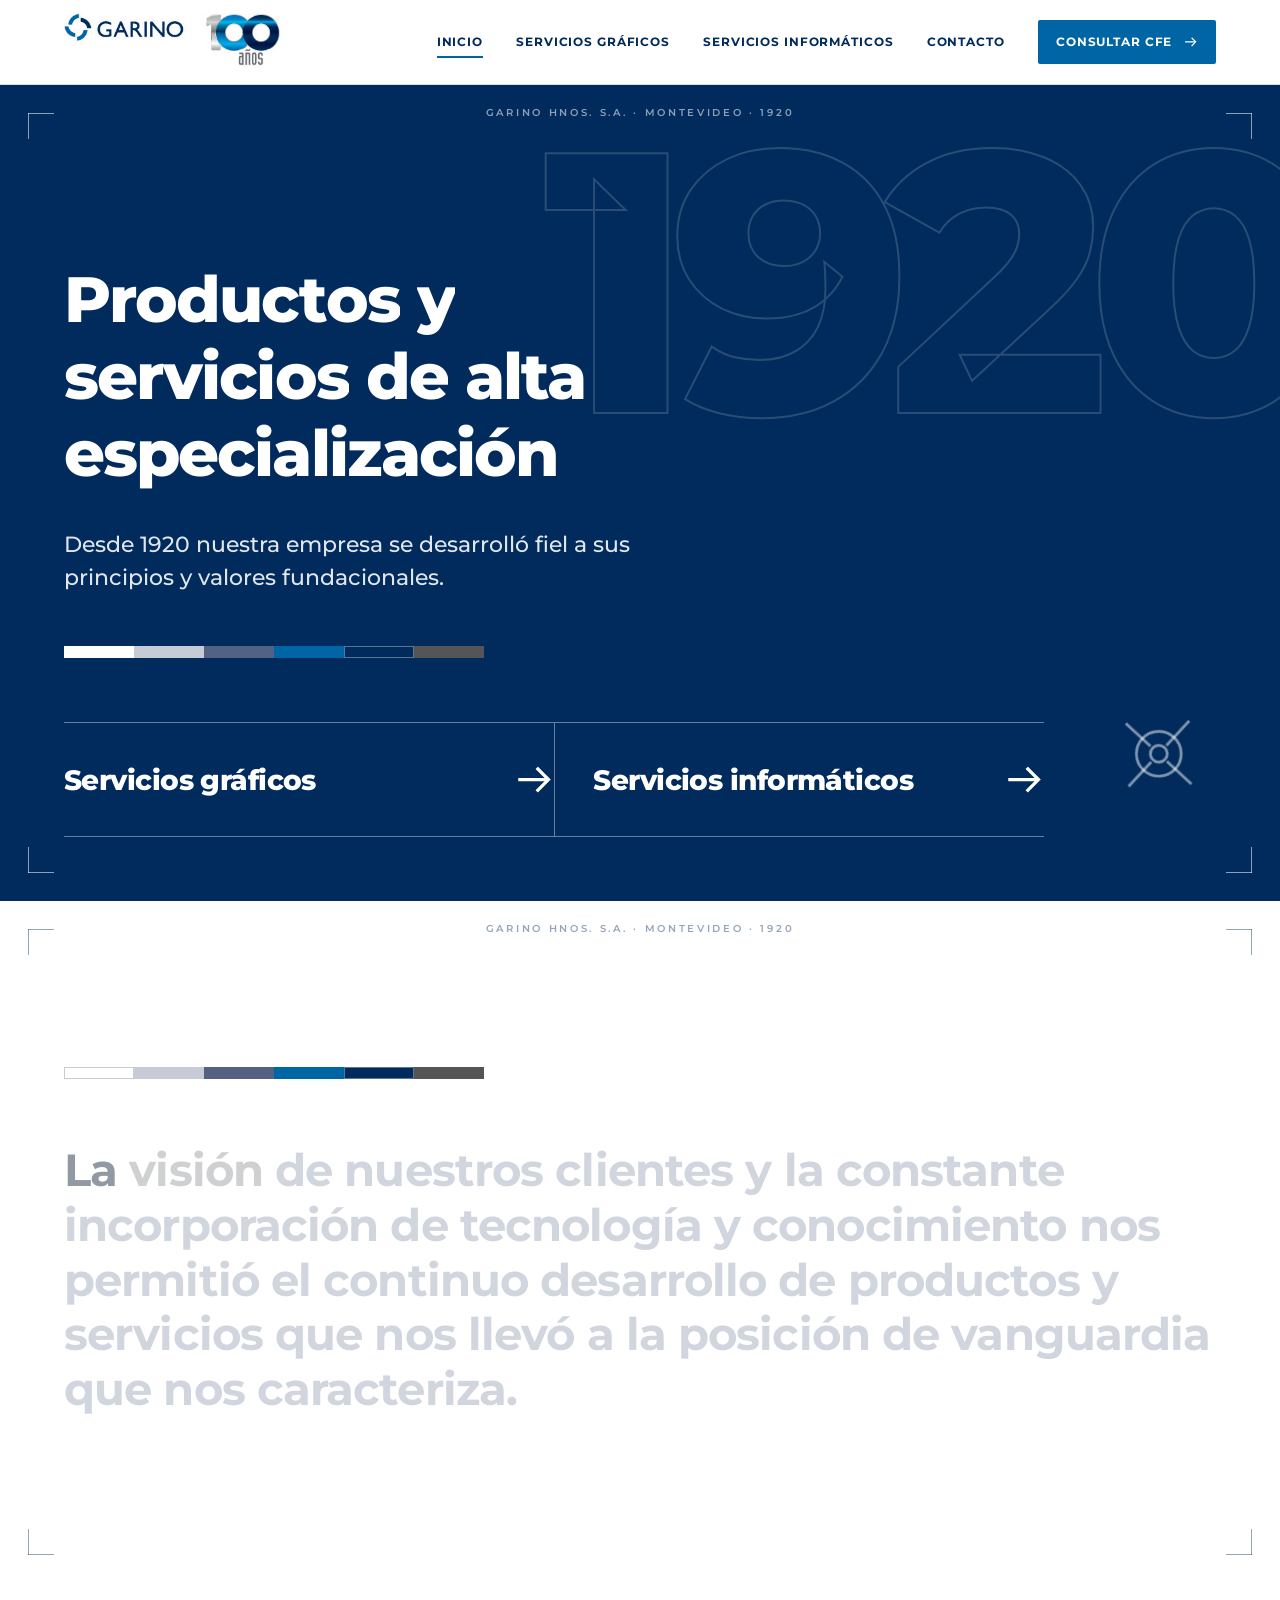
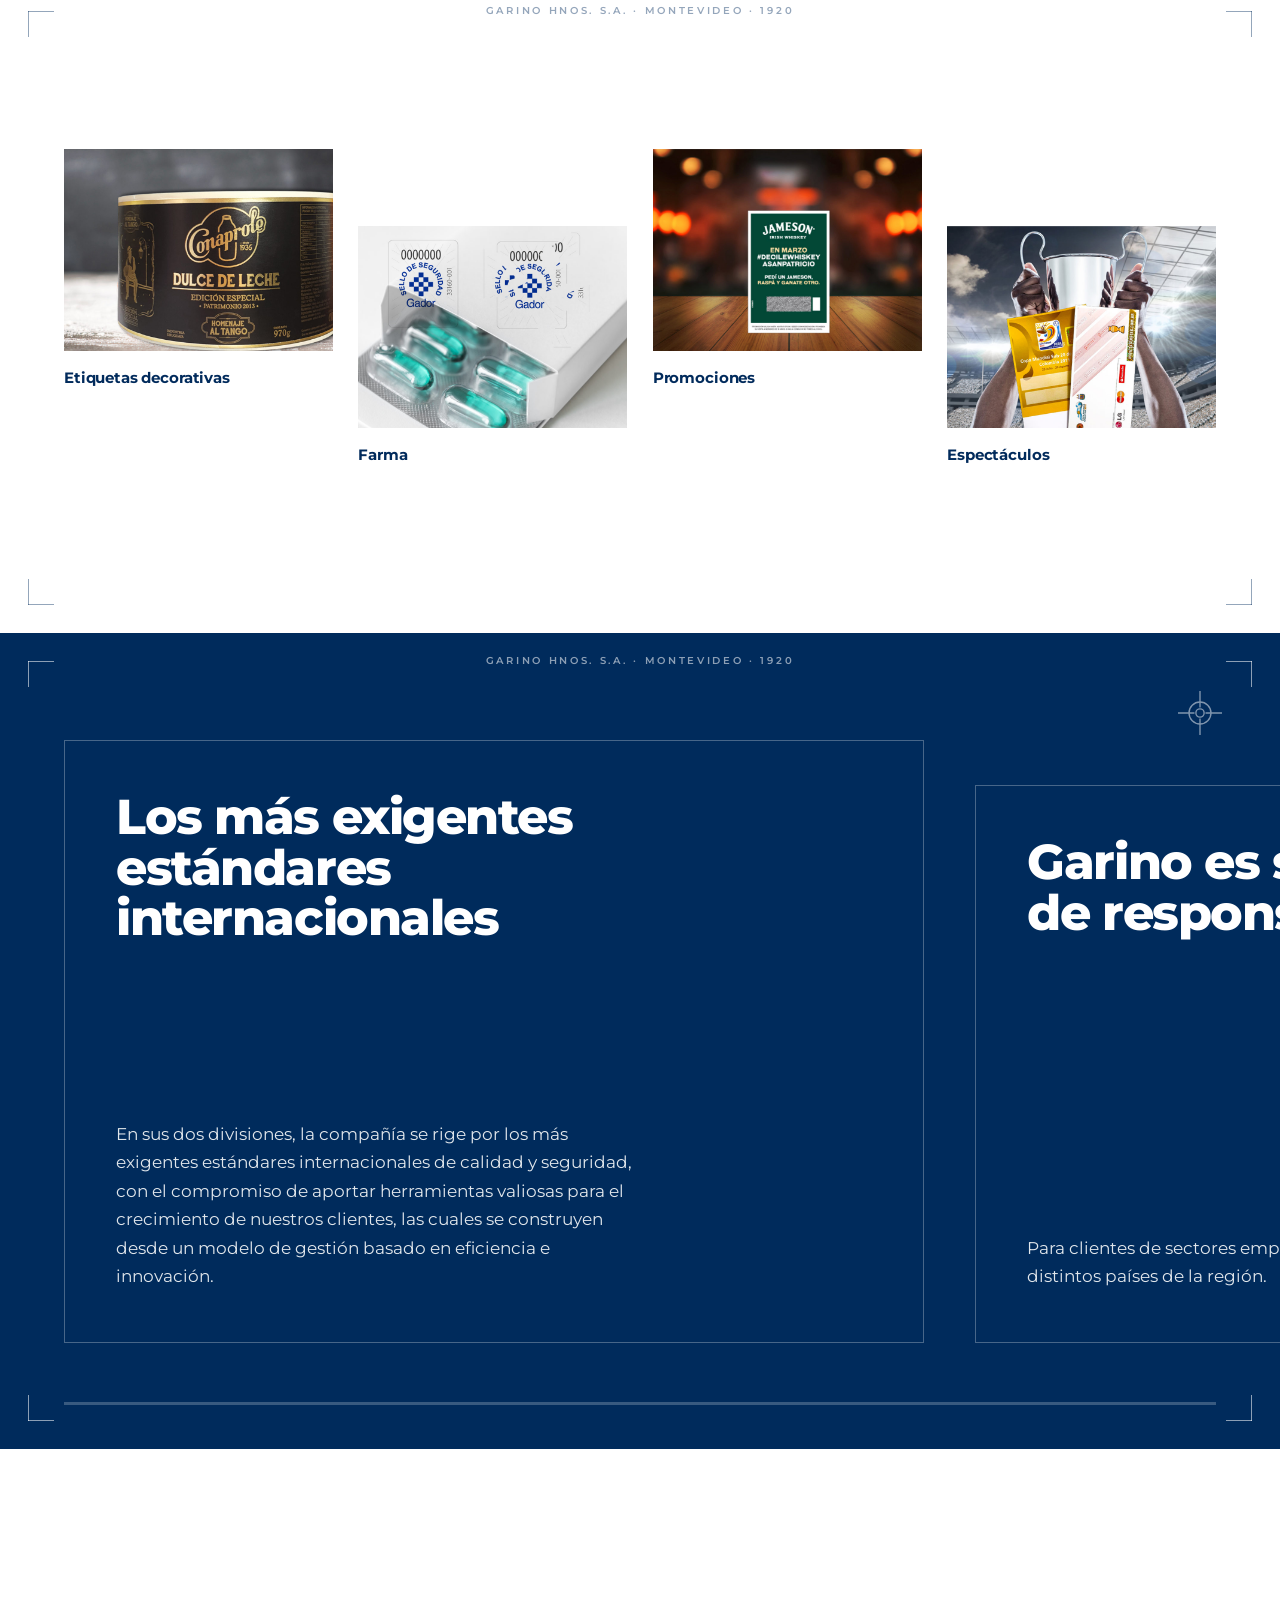
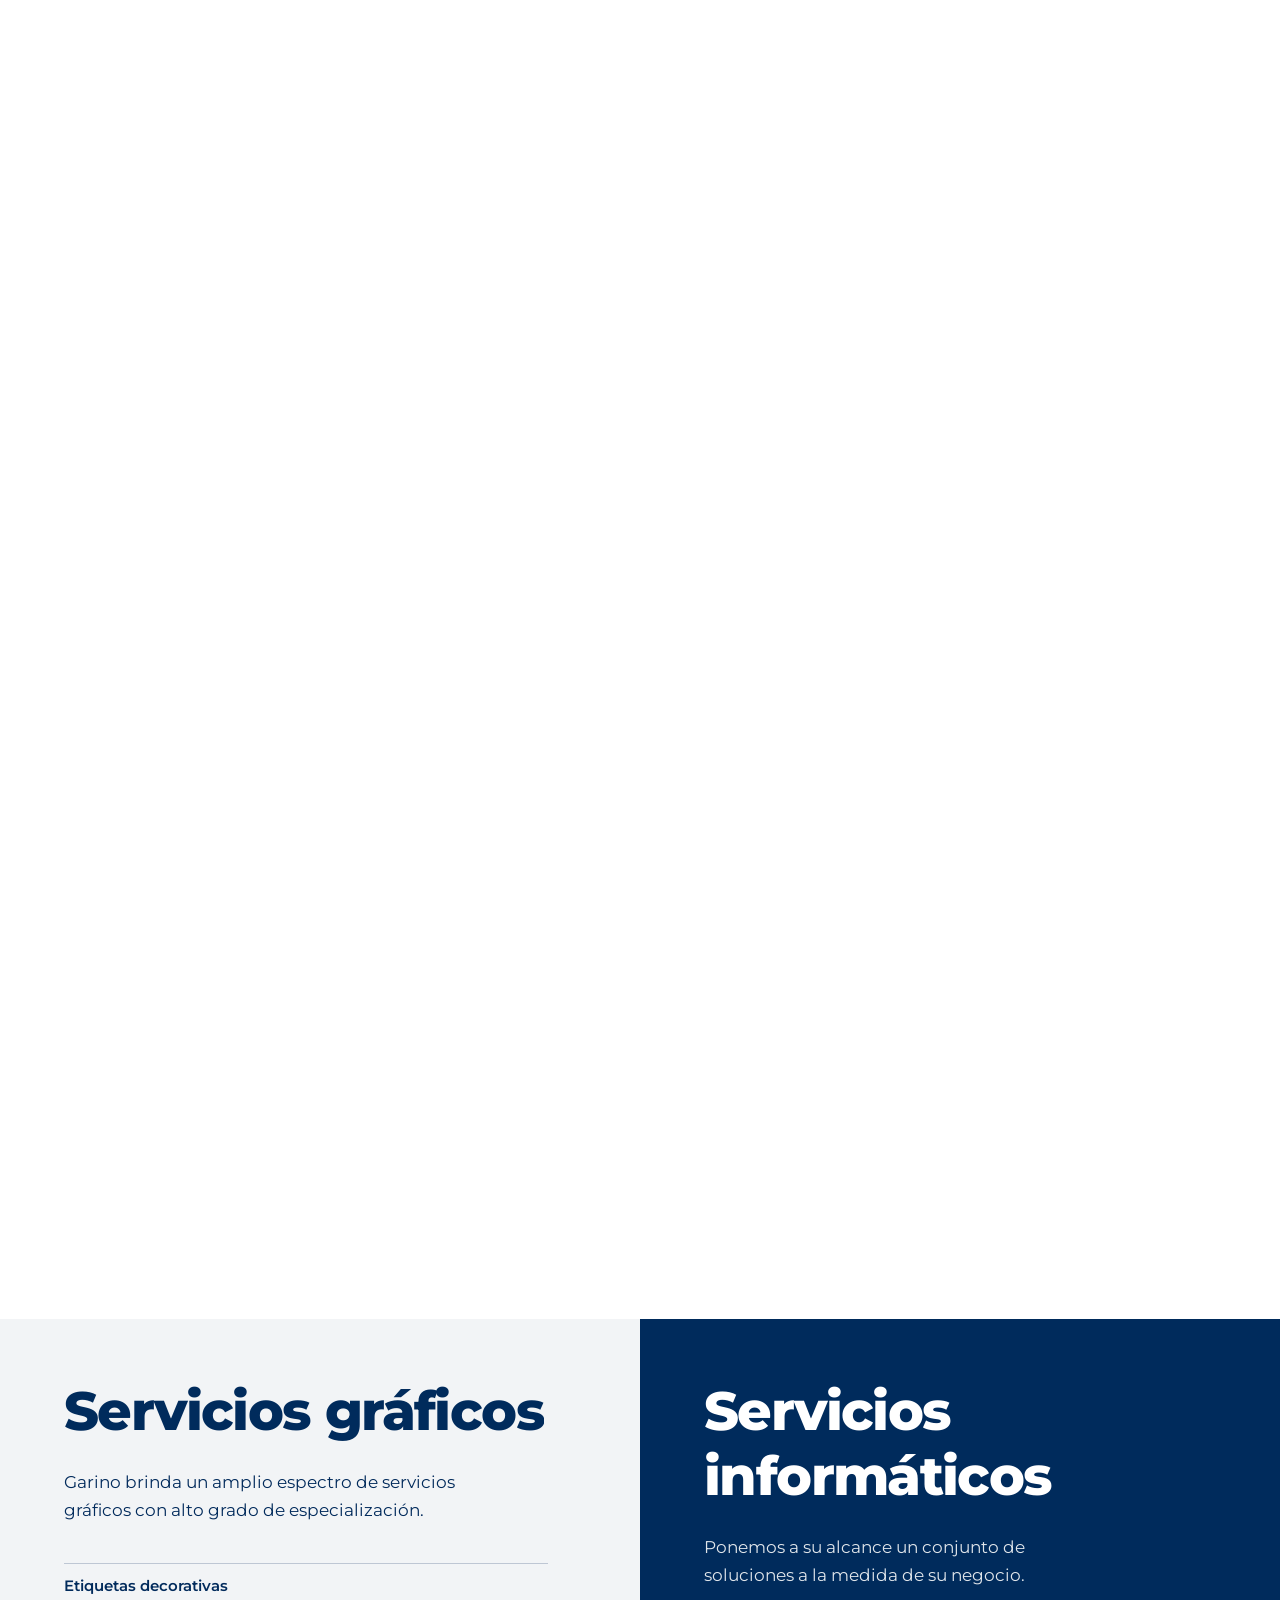
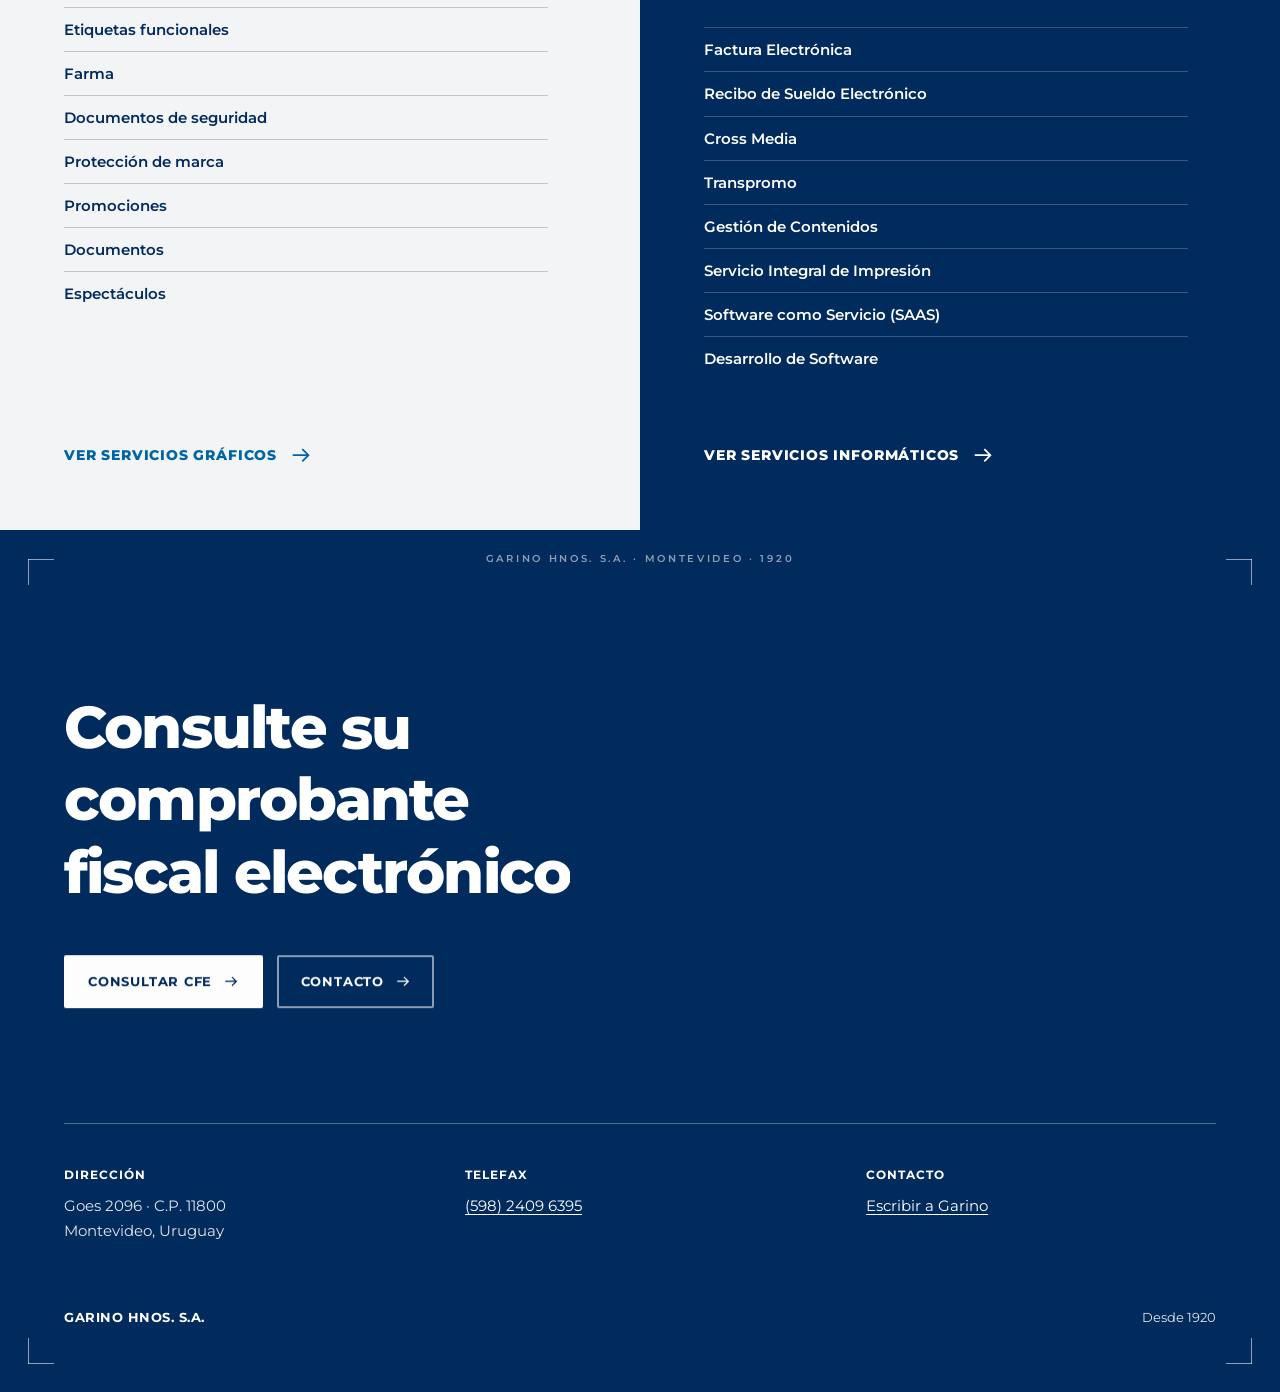
==== commit 439059f5: "Hero 3D: pliego de imprenta que se pliega en acordeón (three.js) Co-Authored-By: Claude Sonnet 5.5 <" ====
--- a/index.html
+++ b/index.html
@@ -34,7 +34,7 @@
 
 <main id="contenido">
 
-  <section class="hero sheet sheet--navy">
+  <section class="hero sheet sheet--navy" data-3d>
     <span class="marks" aria-hidden="true"></span>
     <div class="hero__year" aria-hidden="true" data-parallax="0.18">1920</div>
     <div class="hero__reg" aria-hidden="true"><svg class="reg" data-spin><use href="#reg"/></svg></div>
--- a/css/styles.css
+++ b/css/styles.css
@@ -291,3 +291,17 @@
 
 .aside-photo { margin: clamp(24px, 3vw, 40px) 0 0; max-width: 480px; overflow: hidden; background: var(--mist); }
 .aside-photo img { width: 100%; height: auto; display: block; }
+
+/* Hero 3D */
+.hero__3d { position: absolute; inset: 0 0 clamp(150px, 20vh, 220px) 48%; z-index: 1; pointer-events: none; opacity: 0; animation: hero3d-in 0.9s cubic-bezier(0.23, 1, 0.32, 1) 0.1s forwards; }
+.hero__3d canvas { width: 100%; height: 100%; display: block; }
+.hero__year, .hero__reg { transition: opacity 0.7s; }
+.hero--3d .hero__year, .hero--3d .hero__reg { opacity: 0; }
+@keyframes hero3d-in { to { opacity: 1; } }
+@media (prefers-reduced-motion: reduce) { .hero__3d { animation: none; opacity: 1; } }
+
+@media (min-width: 860px) and (max-width: 1100px) {
+  .nav { gap: 16px; }
+  .nav a { font-size: 0.68rem; letter-spacing: 0.05em; white-space: nowrap; }
+  .site-header .btn { padding: 9px 12px; }
+}
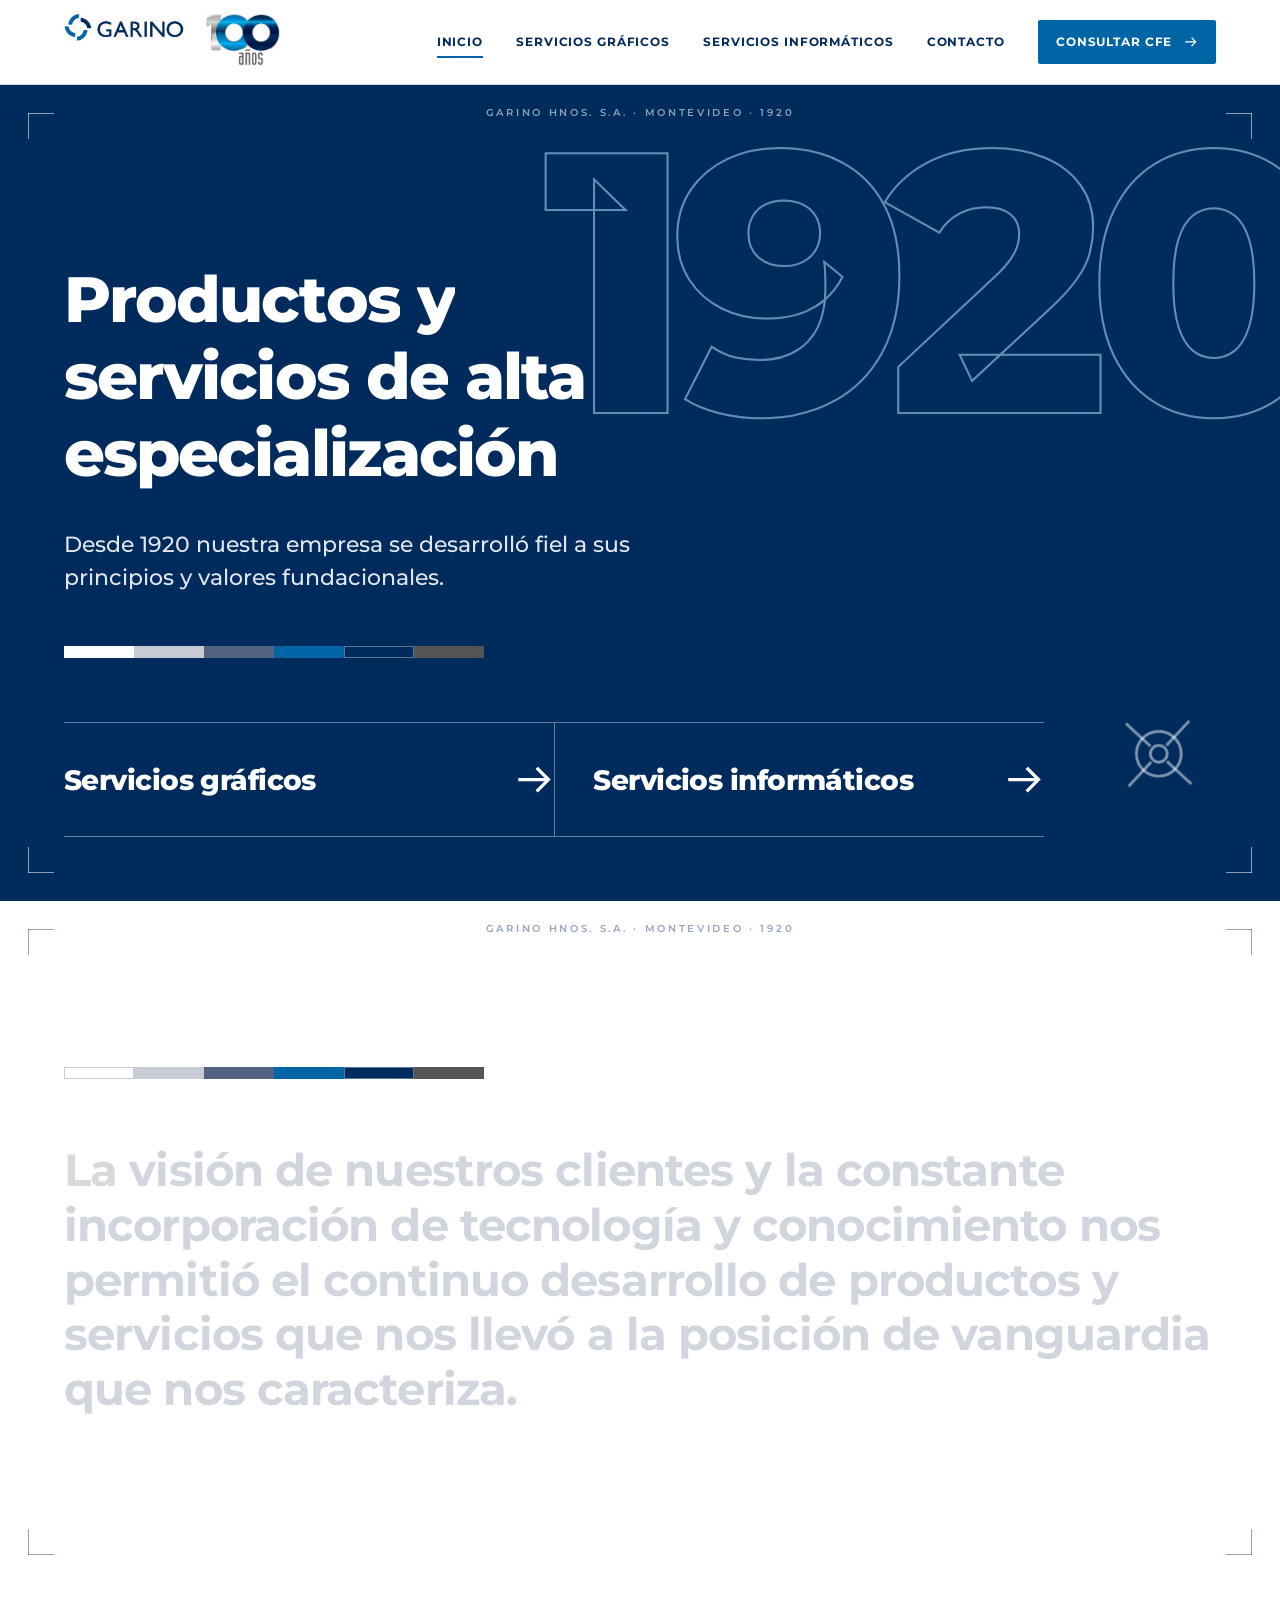
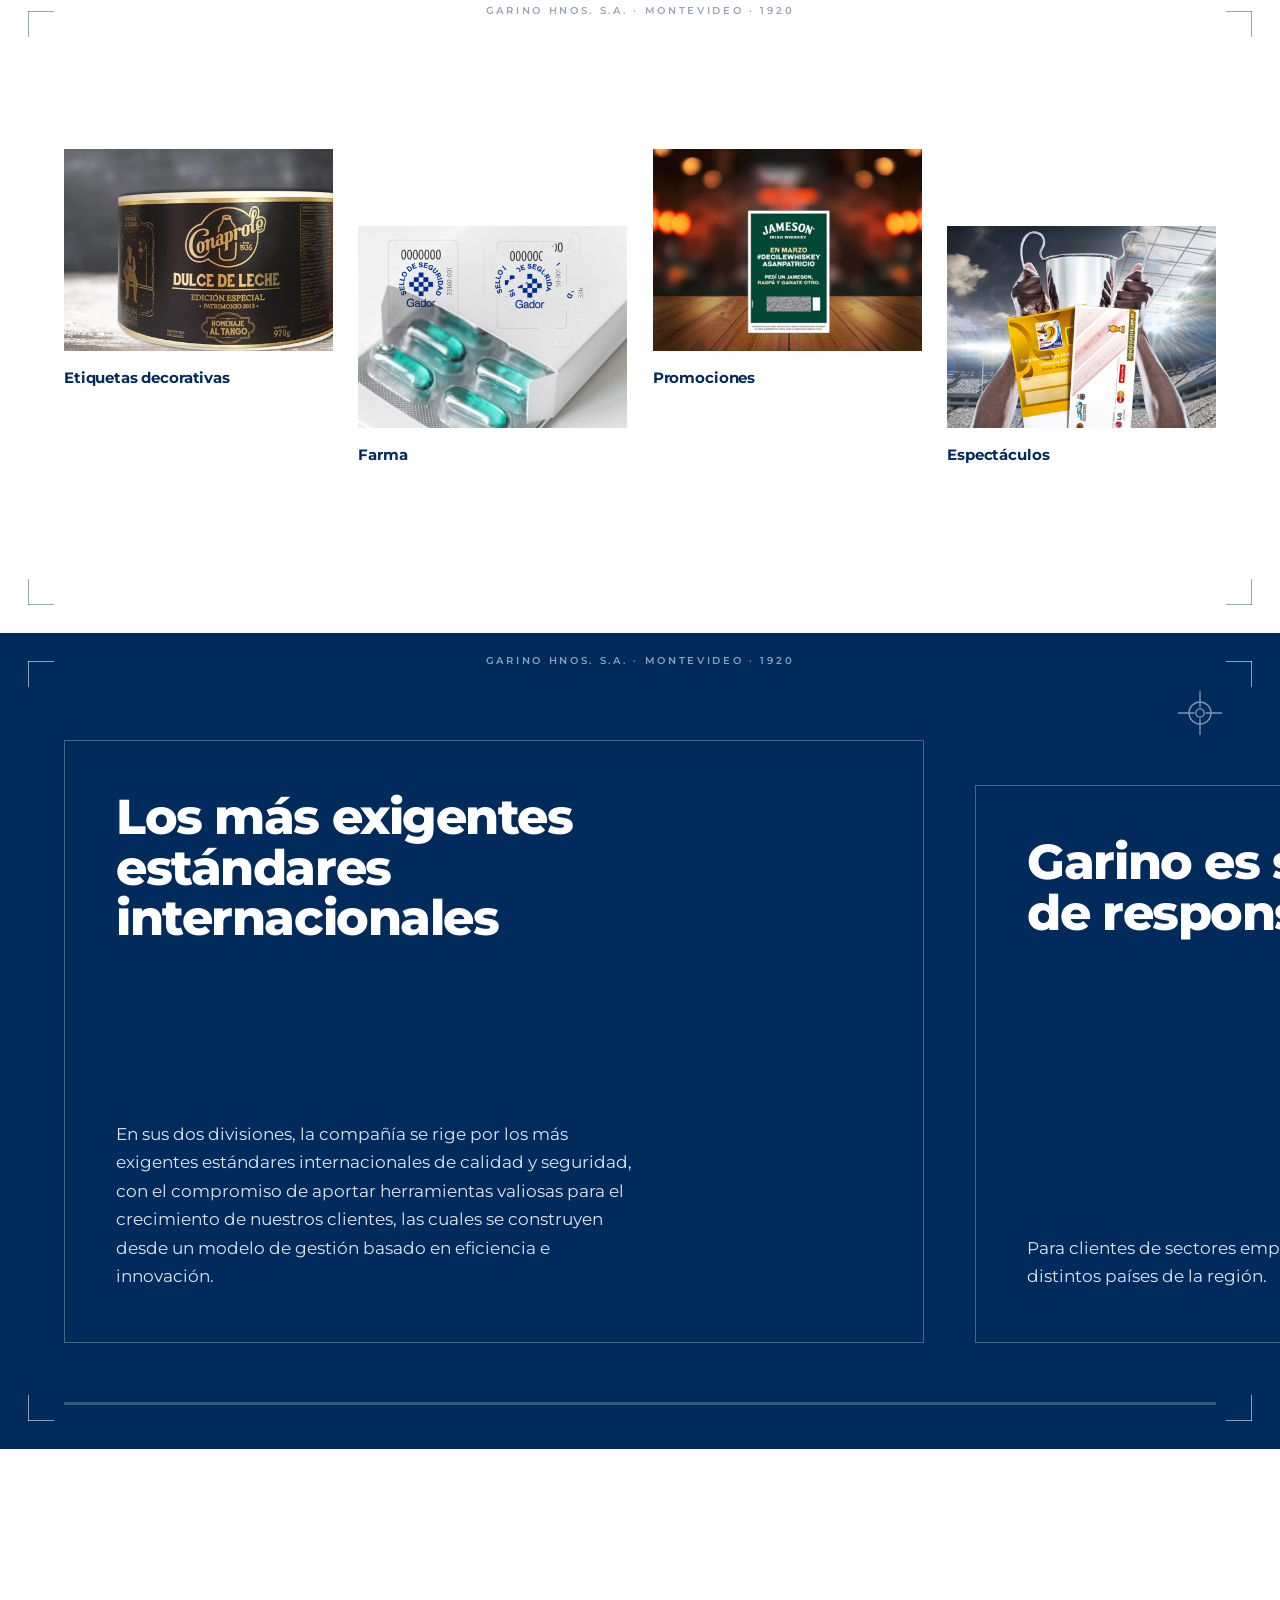
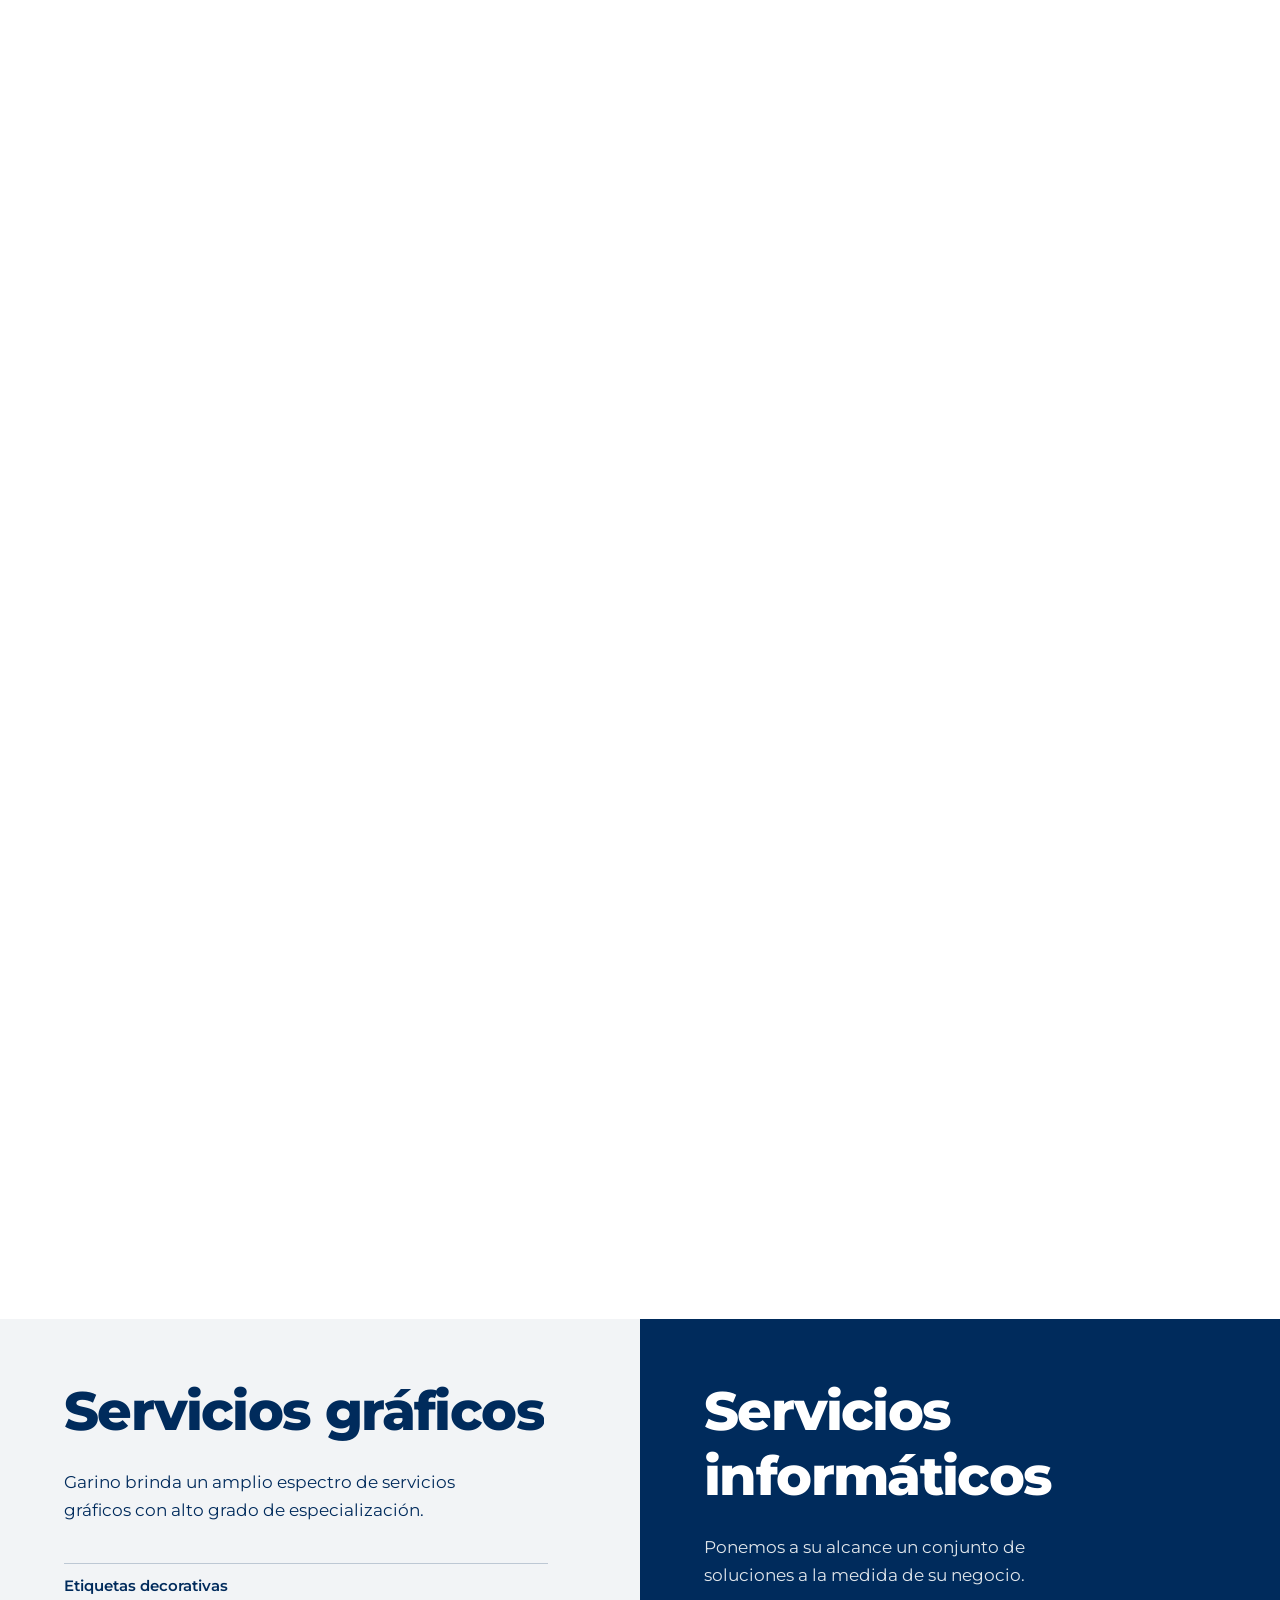
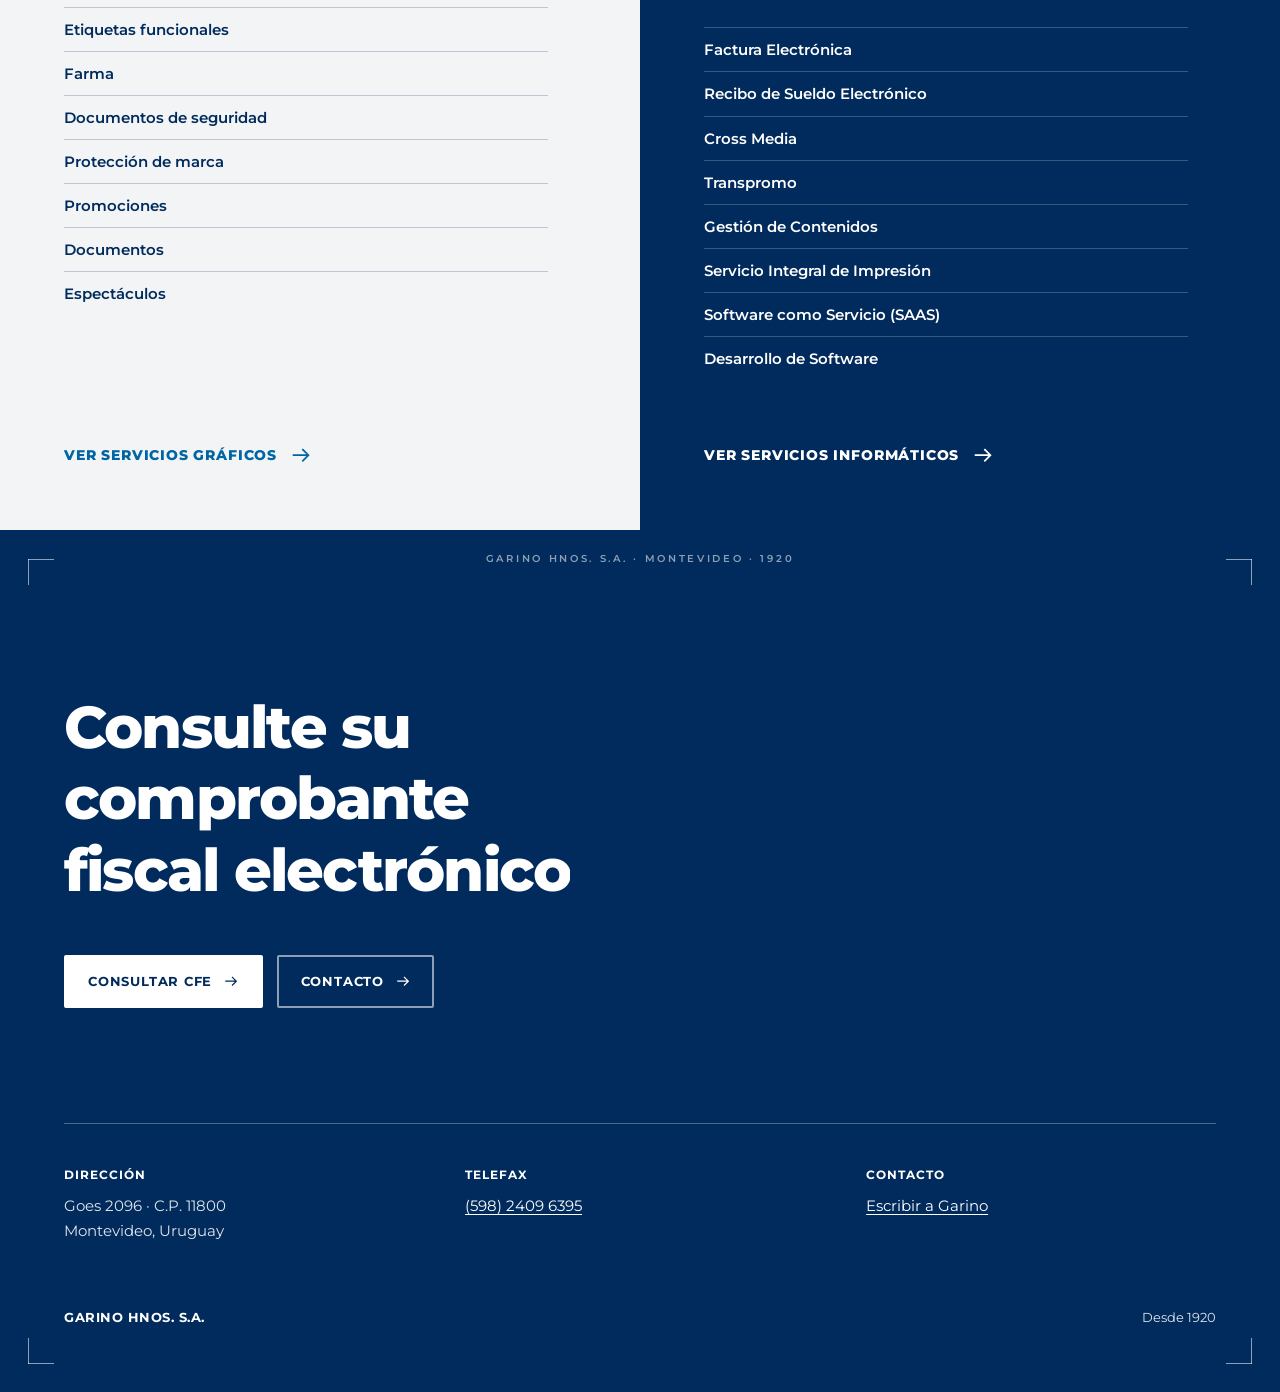
==== commit 52878f64: "Hero: el 1920 se imprime en cuatro pasadas y entra en registro; se quita el 3D Co-Authored-By: Claud" ====
--- a/index.html
+++ b/index.html
@@ -34,9 +34,9 @@
 
 <main id="contenido">
 
-  <section class="hero sheet sheet--navy" data-3d>
+  <section class="hero sheet sheet--navy">
     <span class="marks" aria-hidden="true"></span>
-    <div class="hero__year" aria-hidden="true" data-parallax="0.18">1920</div>
+    <div class="hero__year" aria-hidden="true" data-parallax="0.18"><span class="ink ink--a">1920</span><span class="ink ink--b">1920</span><span class="ink ink--c">1920</span><span class="ink ink--d">1920</span></div>
     <div class="hero__reg" aria-hidden="true"><svg class="reg" data-spin><use href="#reg"/></svg></div>
     <div class="wrap">
       <h1 data-split>Productos y servicios de alta especialización</h1>
--- a/css/styles.css
+++ b/css/styles.css
@@ -292,16 +292,23 @@
 .aside-photo { margin: clamp(24px, 3vw, 40px) 0 0; max-width: 480px; overflow: hidden; background: var(--mist); }
 .aside-photo img { width: 100%; height: auto; display: block; }
 
-/* Hero 3D */
-.hero__3d { position: absolute; inset: 0 0 clamp(150px, 20vh, 220px) 48%; z-index: 1; pointer-events: none; opacity: 0; animation: hero3d-in 0.9s cubic-bezier(0.23, 1, 0.32, 1) 0.1s forwards; }
-.hero__3d canvas { width: 100%; height: 100%; display: block; }
-.hero__year, .hero__reg { transition: opacity 0.7s; }
-.hero--3d .hero__year, .hero--3d .hero__reg { opacity: 0; }
-@keyframes hero3d-in { to { opacity: 1; } }
-@media (prefers-reduced-motion: reduce) { .hero__3d { animation: none; opacity: 1; } }
-
-@media (min-width: 860px) and (max-width: 1100px) {
-  .nav { gap: 16px; }
-  .nav a { font-size: 0.68rem; letter-spacing: 0.05em; white-space: nowrap; }
-  .site-header .btn { padding: 9px 12px; }
-}
+/* Hero: el "1920" se imprime en cuatro pasadas y entra en registro */
+.hero__year { display: grid; opacity: 0.78; }
+.hero__year .ink { grid-area: 1 / 1; display: block; }
+.hero__year .ink { -webkit-text-stroke-color: color-mix(in srgb, var(--white) 18%, transparent); }
+.hero__year .ink--a { -webkit-text-stroke-color: color-mix(in srgb, var(--blue) 80%, transparent); }
+.hero__year .ink--b { -webkit-text-stroke-color: color-mix(in srgb, var(--slate) 85%, transparent); }
+.hero__year .ink--c { -webkit-text-stroke-color: color-mix(in srgb, var(--mist) 22%, transparent); }
+.hero__year .ink--d { -webkit-text-stroke-color: color-mix(in srgb, var(--white) 16%, transparent); }
+.hero__year .ink + .ink { mix-blend-mode: screen; }
+@keyframes ink-in {
+  from { opacity: 0; transform: translate(var(--dx), var(--dy)); }
+  to   { opacity: 1; transform: translate(0, 0); }
+}
+@keyframes reg-in { from { transform: rotate(45deg); opacity: 0; } to { transform: rotate(0); opacity: 1; } }
+.js.motion .hero__year .ink { opacity: 0; animation: ink-in 1.6s cubic-bezier(0.23, 1, 0.32, 1) both; }
+.js.motion .hero__year .ink--a { --dx: -22px; --dy: -12px; animation-delay: 0.1s; }
+.js.motion .hero__year .ink--b { --dx: 18px;  --dy: -16px; animation-delay: 0.22s; }
+.js.motion .hero__year .ink--c { --dx: -14px; --dy: 18px;  animation-delay: 0.34s; }
+.js.motion .hero__year .ink--d { --dx: 16px;  --dy: 12px;  animation-delay: 0.46s; }
+.js.motion .hero__reg { animation: reg-in 1.1s cubic-bezier(0.23, 1, 0.32, 1) 1.1s both; }
